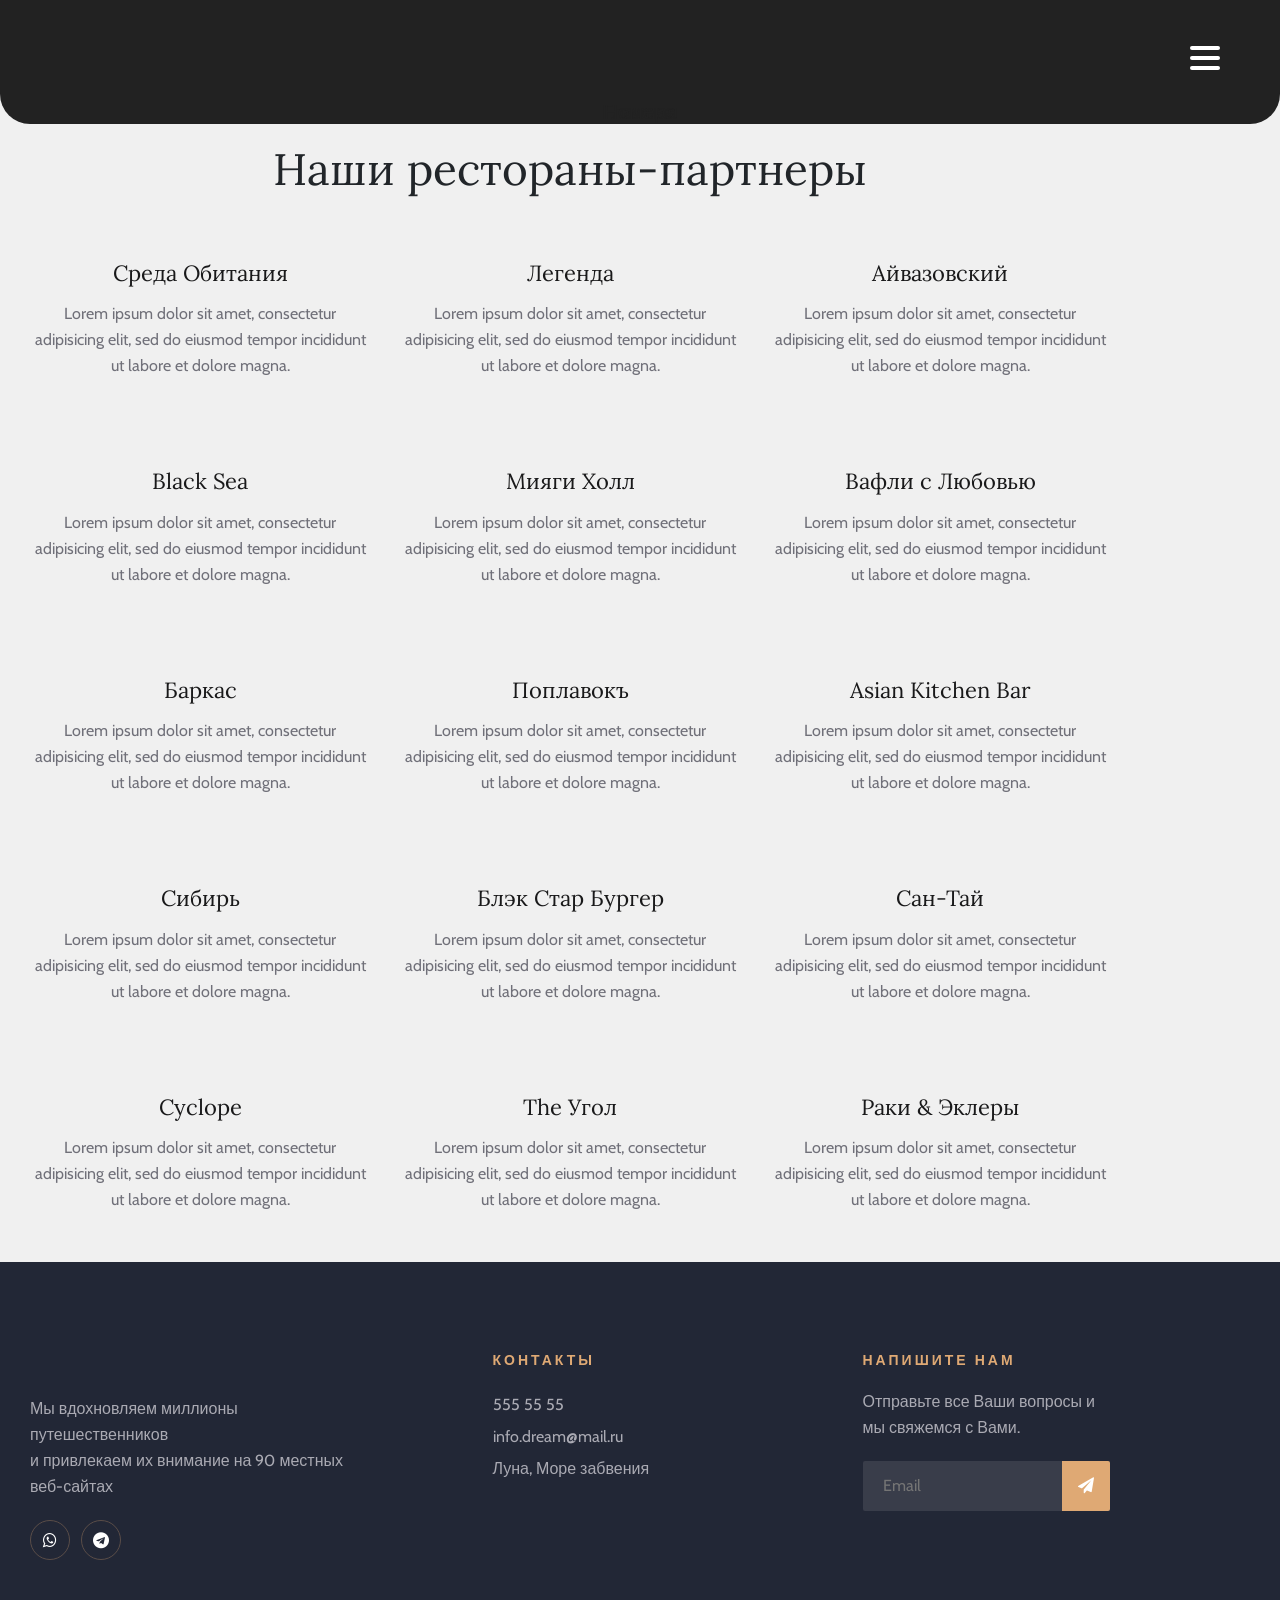
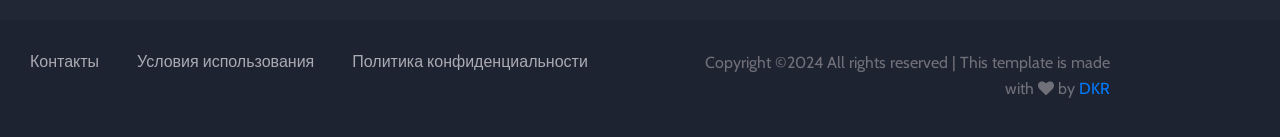
==== restaurants.html @ 43c2ede9 "add main html" ====
<!DOCTYPE html>
<html ru>
    <head>
        <meta charset="UTF-8">
        <meta name="description" content="Мечта">
        <meta name="viewport" content="width=device-width, initial-scale=1.0">
        <title>Рестораны-партнеры</title>

        <!-- Google Font -->
        <link href="https://fonts.googleapis.com/css?family=Lora:400,700&display=swap" rel="stylesheet">
        <link href="https://fonts.googleapis.com/css?family=Cabin:400,500,600,700&display=swap" rel="stylesheet">

        <!-- Css Styles -->
        <link rel="stylesheet" href="css/bootstrap.min.css" type="text/css">
        <link rel="stylesheet" href="css/font-awesome.min.css" type="text/css">
        <link rel="stylesheet" href="css/elegant-icons.css" type="text/css">
        <link rel="stylesheet" href="css/flaticon.css" type="text/css">
        <link rel="stylesheet" href="css/owl.carousel.min.css" type="text/css">
        <link rel="stylesheet" href="css/nice-select.css" type="text/css">
        <link rel="stylesheet" href="css/jquery-ui.min.css" type="text/css">
        <link rel="stylesheet" href="css/magnific-popup.css" type="text/css">
        <link rel="stylesheet" href="css/slicknav.min.css" type="text/css">
        <link rel="stylesheet" href="css/style.css" type="text/css">
    </head>
    <body>
        <script>
            function smoothScroll(event, targetId) {
                event.preventDefault(); // Отменяем стандартное поведение ссылки
                const targetElement = document.getElementById(targetId); // Находим целевой элемент
                targetElement.scrollIntoView({
                    behavior: 'smooth' // Устанавливаем плавный переход
                });
            }
        </script>
        <header class="header-section" id="home1">
            <section class="top-nav">

                <div class="logo-top">
                     <a href="#home1" onclick="smoothScroll(event, 'home1')">
                        <img src="./img/logo1.png" alt="">
                     </a>
                </div>

                <input id="menu-toggle" type="checkbox" />
                <label class='menu-button-container' for="menu-toggle">
                <div class='menu-button'></div>
                </label>
                 <ul class="menu_top">
                    <li><a href="./home.html">Главная</a></li>
                    <li><a href="./rooms/rooms.html">Номера</a></li>
                 </ul>

            </section>
            <div class="menu-item" id="home">
                <div class="containero">
                    <div class="row">

                        <div class="logo1">
                            <div class="logo">
                                <a href="#home" onclick="smoothScroll(event, 'home')">
                                    <img src="./img/logo1.png" alt="">
                                </a>
                            </div>
                        </div>
                        <div class="menus">
                            <div class="nav-menu">
                                <nav class="mainmenu">

                                    <ul>
                                        <li class="ost"><a href="./rooms/rooms.html">Номера</a>
                                            <ul class="dropdown">
                                                <li><a href="./rooms/standart.html">Стандарт</a></li>
                                                <li><a href="./rooms/deluxe.html">Делюкс</a></li>
                                                <li><a href="./rooms/family.html">Семейный</a></li>
                                                <li><a href="./rooms/premium.html">Премиум</a></li>
                                            </ul>
                                        </li>
                                        <li class="contact" style="padding-left: 55px;"><a href="./home.html">Главная</a></li>
                                    </ul>
                                </nav>
                            </div>
                        </div>
                    </div>
                </div>
            </div>
        </header>
        <section>
            <div class="container" style="padding-top: 50px;">
                <div class="row">
                    <div class="col-lg-12">
                        <div class="section-title">
                            <h2>Наши рестораны-партнеры</h2>
                        </div>
                    </div>
                </div>
                <div class="row">
                    <div class="col-lg-4 col-sm-6">
                        <div class="service1-item">
                            <i></i>
                            <h4>Среда Обитания</h4>
                            <p>Lorem ipsum dolor sit amet, consectetur adipisicing elit, sed do eiusmod tempor incididunt ut
                                labore et dolore magna.</p>
                            <img src=".\img\restaurants\1.jpg" alt="">
                        </div>
                    </div>
                    <div class="col-lg-4 col-sm-6 url">
                        <div class="service1-item">
                            <i></i>
                            <h4>Легенда</h4>
                            <p>Lorem ipsum dolor sit amet, consectetur adipisicing elit, sed do eiusmod tempor incididunt ut
                                labore et dolore magna.</p>
                            <img src=".\img\restaurants\2.jpg" alt="">
                        </div>
                    </div>
                    <div class="col-lg-4 col-sm-6">
                        <div class="service1-item">
                            <i></i>
                            <h4>Айвазовский</h4>
                            <p>Lorem ipsum dolor sit amet, consectetur adipisicing elit, sed do eiusmod tempor incididunt ut
                                labore et dolore magna.</p>
                            <img src=".\img\restaurants\3.jpg" alt="">
                        </div>
                    </div>
                    <div class="col-lg-4 col-sm-6">
                        <div class="service1-item">
                            <i></i>
                            <h4>Black Sea</h4>
                            <p>Lorem ipsum dolor sit amet, consectetur adipisicing elit, sed do eiusmod tempor incididunt ut
                                labore et dolore magna.</p>
                            <img src=".\img\restaurants\4.jpg" alt="">
                        </div>
                    </div>
                    <div class="col-lg-4 col-sm-6">
                        <div class="service1-item">
                            <i></i>
                            <h4>Мияги Холл</h4>
                            <p>Lorem ipsum dolor sit amet, consectetur adipisicing elit, sed do eiusmod tempor incididunt ut
                                labore et dolore magna.</p>
                            <img src=".\img\restaurants\5.jpg" alt="">
                        </div>
                    </div>
                    <div class="col-lg-4 col-sm-6">
                        <div class="service1-item">
                            <i></i>
                            <h4>Вафли с Любовью</h4>
                            <p>Lorem ipsum dolor sit amet, consectetur adipisicing elit, sed do eiusmod tempor incididunt ut
                                labore et dolore magna.</p>
                            <img src=".\img\restaurants\6.jpg" alt="">
                        </div>
                    </div>
                    <div class="col-lg-4 col-sm-6">
                        <div class="service1-item">
                            <i></i>
                            <h4>Баркас</h4>
                            <p>Lorem ipsum dolor sit amet, consectetur adipisicing elit, sed do eiusmod tempor incididunt ut
                                labore et dolore magna.</p>
                            <img src=".\img\restaurants\7.jpg" alt="">
                        </div>
                    </div>
                    <div class="col-lg-4 col-sm-6">
                        <div class="service1-item">
                            <i></i>
                            <h4>Поплавокъ</h4>
                            <p>Lorem ipsum dolor sit amet, consectetur adipisicing elit, sed do eiusmod tempor incididunt ut
                                labore et dolore magna.</p>
                            <img src=".\img\restaurants\8.jpg" alt="">
                        </div>
                    </div>
                    <div class="col-lg-4 col-sm-6">
                        <div class="service1-item">
                            <i></i>
                            <h4>Asian Kitchen Bar</h4>
                            <p>Lorem ipsum dolor sit amet, consectetur adipisicing elit, sed do eiusmod tempor incididunt ut
                                labore et dolore magna.</p>
                            <img src=".\img\restaurants\9.jpg" alt="">
                        </div>
                    </div>
                    <div class="col-lg-4 col-sm-6">
                        <div class="service1-item">
                            <i></i>
                            <h4>Сибирь</h4>
                            <p>Lorem ipsum dolor sit amet, consectetur adipisicing elit, sed do eiusmod tempor incididunt ut
                                labore et dolore magna.</p>
                            <img src=".\img\restaurants\10.jpg" alt="">
                        </div>
                    </div>
                    <div class="col-lg-4 col-sm-6">
                        <div class="service1-item">
                            <i></i>
                            <h4>Блэк Стар Бургер</h4>
                            <p>Lorem ipsum dolor sit amet, consectetur adipisicing elit, sed do eiusmod tempor incididunt ut
                                labore et dolore magna.</p>
                            <img src=".\img\restaurants\11.jpg" alt="">
                        </div>
                    </div>
                    <div class="col-lg-4 col-sm-6">
                        <div class="service1-item">
                            <i></i>
                            <h4>Сан-Тай</h4>
                            <p>Lorem ipsum dolor sit amet, consectetur adipisicing elit, sed do eiusmod tempor incididunt ut
                                labore et dolore magna.</p>
                            <img src=".\img\restaurants\12.jpg" alt="">
                        </div>
                    </div>
                    <div class="col-lg-4 col-sm-6">
                        <div class="service1-item">
                            <i></i>
                            <h4>Cyclope</h4>
                            <p>Lorem ipsum dolor sit amet, consectetur adipisicing elit, sed do eiusmod tempor incididunt ut
                                labore et dolore magna.</p>
                            <img src=".\img\restaurants\13.jpg" alt="">
                        </div>
                    </div>
                    <div class="col-lg-4 col-sm-6">
                        <div class="service1-item">
                            <i></i>
                            <h4>The Угол</h4>
                            <p>Lorem ipsum dolor sit amet, consectetur adipisicing elit, sed do eiusmod tempor incididunt ut
                                labore et dolore magna.</p>
                            <img src=".\img\restaurants\14.jpg" alt="">
                        </div>
                    </div>
                    <div class="col-lg-4 col-sm-6">
                        <div class="service1-item">
                            <i></i>
                            <h4>Раки & Эклеры</h4>
                            <p>Lorem ipsum dolor sit amet, consectetur adipisicing elit, sed do eiusmod tempor incididunt ut
                                labore et dolore magna.</p>
                            <img src=".\img\restaurants\15.jpg" alt="">
                        </div>
                    </div>
                </div>
            </div>
        </section>
        <footer class="footer-section" id="contact1">
            <div class="container">
                <div class="footer-text">
                    <div class="row">
                        <div class="col-lg-4">
                            <div class="ft-about">
                                <div class="logo">
                                    <a href="#">
                                        <img src="img/footer-logo.svg" alt="">
                                    </a>
                                </div>
                                <p>Мы вдохновляем миллионы путешественников <br /> и привлекаем их внимание на 90 местных веб-сайтах</p>
                                <div class="fa-social">
                                    <a href="#"><i class="fa fa-whatsapp"></i></a>
                                    <a href="#"><i class="fa fa-telegram"></i></a>
                                </div>
                            </div>
                        </div>
                        <div class="col-lg-3 offset-lg-1">
                            <div class="ft-contact">
                                <h6>Контакты</h6>
                                <ul>
                                    <li>555 55 55</li>
                                    <li>info.dream@mail.ru</li>
                                    <li>Луна, Море забвения</li>
                                </ul>
                            </div>
                        </div>
                        <div class="col-lg-3 offset-lg-1">
                            <div class="ft-newslatter">
                                <h6> Напишите нам</h6>
                                <p>Отправьте все Ваши вопросы и мы свяжемся с Вами.</p>
                                <form action="#" class="fn-form">
                                    <input type="text" placeholder="Email">
                                    <button type="submit"><i class="fa fa-send"></i></button>
                                </form>
                            </div>
                        </div>
                    </div>
                </div>
            </div>
            <div class="copyright-option">
                <div class="container">
                    <div class="row">
                        <div class="col-lg-7">
                            <ul>
                                <li><a href="#">Контакты</a></li>
                                <li><a href="#">Условия использования</a></li>
                                <li><a href="#">Политика конфиденциальности</a></li>
                            </ul>
                        </div>
                        <div class="col-lg-5">
                            <div class="co-text"><p><!-- Link back to Colorlib can't be removed. Template is licensed under CC BY 3.0. -->
      Copyright &copy;2024 All rights reserved | This template is made with <i class="fa fa-heart" aria-hidden="true"></i> by <a href="https://dkr.ru" target="_blank">DKR</a>
      <!-- Link back to Colorlib can't be removed. Template is licensed under CC BY 3.0. --></p></div>
                        </div>
                    </div>
                </div>
            </div>
        </footer>
    </body>
---- css/elegant-icons.css ----
@font-face {
	font-family: 'ElegantIcons';
	src:url('../fonts/ElegantIcons.eot');
	src:url('../fonts/ElegantIcons.eot?#iefix') format('embedded-opentype'),
		url('../fonts/ElegantIcons.woff') format('woff'),
		url('../fonts/ElegantIcons.ttf') format('truetype'),
		url('../fonts/ElegantIcons.svg#ElegantIcons') format('svg');
	font-weight: normal;
	font-style: normal;
}

/* Use the following CSS code if you want to use data attributes for inserting your icons */
[data-icon]:before {
	font-family: 'ElegantIcons';
	content: attr(data-icon);
	speak: none;
	font-weight: normal;
	font-variant: normal;
	text-transform: none;
	line-height: 1;
	-webkit-font-smoothing: antialiased;
	-moz-osx-font-smoothing: grayscale;
}

/* Use the following CSS code if you want to have a class per icon */
/*
Instead of a list of all class selectors,
you can use the generic selector below, but it's slower:
[class*="your-class-prefix"] {
*/
.arrow_up, .arrow_down, .arrow_left, .arrow_right, .arrow_left-up, .arrow_right-up, .arrow_right-down, .arrow_left-down, .arrow-up-down, .arrow_up-down_alt, .arrow_left-right_alt, .arrow_left-right, .arrow_expand_alt2, .arrow_expand_alt, .arrow_condense, .arrow_expand, .arrow_move, .arrow_carrot-up, .arrow_carrot-down, .arrow_carrot-left, .arrow_carrot-right, .arrow_carrot-2up, .arrow_carrot-2down, .arrow_carrot-2left, .arrow_carrot-2right, .arrow_carrot-up_alt2, .arrow_carrot-down_alt2, .arrow_carrot-left_alt2, .arrow_carrot-right_alt2, .arrow_carrot-2up_alt2, .arrow_carrot-2down_alt2, .arrow_carrot-2left_alt2, .arrow_carrot-2right_alt2, .arrow_triangle-up, .arrow_triangle-down, .arrow_triangle-left, .arrow_triangle-right, .arrow_triangle-up_alt2, .arrow_triangle-down_alt2, .arrow_triangle-left_alt2, .arrow_triangle-right_alt2, .arrow_back, .icon_minus-06, .icon_plus, .icon_close, .icon_check, .icon_minus_alt2, .icon_plus_alt2, .icon_close_alt2, .icon_check_alt2, .icon_zoom-out_alt, .icon_zoom-in_alt, .icon_search, .icon_box-empty, .icon_box-selected, .icon_minus-box, .icon_plus-box, .icon_box-checked, .icon_circle-empty, .icon_circle-slelected, .icon_stop_alt2, .icon_stop, .icon_pause_alt2, .icon_pause, .icon_menu, .icon_menu-square_alt2, .icon_menu-circle_alt2, .icon_ul, .icon_ol, .icon_adjust-horiz, .icon_adjust-vert, .icon_document_alt, .icon_documents_alt, .icon_pencil, .icon_pencil-edit_alt, .icon_pencil-edit, .icon_folder-alt, .icon_folder-open_alt, .icon_folder-add_alt, .icon_info_alt, .icon_error-oct_alt, .icon_error-circle_alt, .icon_error-triangle_alt, .icon_question_alt2, .icon_question, .icon_comment_alt, .icon_chat_alt, .icon_vol-mute_alt, .icon_volume-low_alt, .icon_volume-high_alt, .icon_quotations, .icon_quotations_alt2, .icon_clock_alt, .icon_lock_alt, .icon_lock-open_alt, .icon_key_alt, .icon_cloud_alt, .icon_cloud-upload_alt, .icon_cloud-download_alt, .icon_image, .icon_images, .icon_lightbulb_alt, .icon_gift_alt, .icon_house_alt, .icon_genius, .icon_mobile, .icon_tablet, .icon_laptop, .icon_desktop, .icon_camera_alt, .icon_mail_alt, .icon_cone_alt, .icon_ribbon_alt, .icon_bag_alt, .icon_creditcard, .icon_cart_alt, .icon_paperclip, .icon_tag_alt, .icon_tags_alt, .icon_trash_alt, .icon_cursor_alt, .icon_mic_alt, .icon_compass_alt, .icon_pin_alt, .icon_pushpin_alt, .icon_map_alt, .icon_drawer_alt, .icon_toolbox_alt, .icon_book_alt, .icon_calendar, .icon_film, .icon_table, .icon_contacts_alt, .icon_headphones, .icon_lifesaver, .icon_piechart, .icon_refresh, .icon_link_alt, .icon_link, .icon_loading, .icon_blocked, .icon_archive_alt, .icon_heart_alt, .icon_star_alt, .icon_star-half_alt, .icon_star, .icon_star-half, .icon_tools, .icon_tool, .icon_cog, .icon_cogs, .arrow_up_alt, .arrow_down_alt, .arrow_left_alt, .arrow_right_alt, .arrow_left-up_alt, .arrow_right-up_alt, .arrow_right-down_alt, .arrow_left-down_alt, .arrow_condense_alt, .arrow_expand_alt3, .arrow_carrot_up_alt, .arrow_carrot-down_alt, .arrow_carrot-left_alt, .arrow_carrot-right_alt, .arrow_carrot-2up_alt, .arrow_carrot-2dwnn_alt, .arrow_carrot-2left_alt, .arrow_carrot-2right_alt, .arrow_triangle-up_alt, .arrow_triangle-down_alt, .arrow_triangle-left_alt, .arrow_triangle-right_alt, .icon_minus_alt, .icon_plus_alt, .icon_close_alt, .icon_check_alt, .icon_zoom-out, .icon_zoom-in, .icon_stop_alt, .icon_menu-square_alt, .icon_menu-circle_alt, .icon_document, .icon_documents, .icon_pencil_alt, .icon_folder, .icon_folder-open, .icon_folder-add, .icon_folder_upload, .icon_folder_download, .icon_info, .icon_error-circle, .icon_error-oct, .icon_error-triangle, .icon_question_alt, .icon_comment, .icon_chat, .icon_vol-mute, .icon_volume-low, .icon_volume-high, .icon_quotations_alt, .icon_clock, .icon_lock, .icon_lock-open, .icon_key, .icon_cloud, .icon_cloud-upload, .icon_cloud-download, .icon_lightbulb, .icon_gift, .icon_house, .icon_camera, .icon_mail, .icon_cone, .icon_ribbon, .icon_bag, .icon_cart, .icon_tag, .icon_tags, .icon_trash, .icon_cursor, .icon_mic, .icon_compass, .icon_pin, .icon_pushpin, .icon_map, .icon_drawer, .icon_toolbox, .icon_book, .icon_contacts, .icon_archive, .icon_heart, .icon_profile, .icon_group, .icon_grid-2x2, .icon_grid-3x3, .icon_music, .icon_pause_alt, .icon_phone, .icon_upload, .icon_download, .social_facebook, .social_twitter, .social_pinterest, .social_googleplus, .social_tumblr, .social_tumbleupon, .social_wordpress, .social_instagram, .social_dribbble, .social_vimeo, .social_linkedin, .social_rss, .social_deviantart, .social_share, .social_myspace, .social_skype, .social_youtube, .social_picassa, .social_googledrive, .social_flickr, .social_blogger, .social_spotify, .social_delicious, .social_facebook_circle, .social_twitter_circle, .social_pinterest_circle, .social_googleplus_circle, .social_tumblr_circle, .social_stumbleupon_circle, .social_wordpress_circle, .social_instagram_circle, .social_dribbble_circle, .social_vimeo_circle, .social_linkedin_circle, .social_rss_circle, .social_deviantart_circle, .social_share_circle, .social_myspace_circle, .social_skype_circle, .social_youtube_circle, .social_picassa_circle, .social_googledrive_alt2, .social_flickr_circle, .social_blogger_circle, .social_spotify_circle, .social_delicious_circle, .social_facebook_square, .social_twitter_square, .social_pinterest_square, .social_googleplus_square, .social_tumblr_square, .social_stumbleupon_square, .social_wordpress_square, .social_instagram_square, .social_dribbble_square, .social_vimeo_square, .social_linkedin_square, .social_rss_square, .social_deviantart_square, .social_share_square, .social_myspace_square, .social_skype_square, .social_youtube_square, .social_picassa_square, .social_googledrive_square, .social_flickr_square, .social_blogger_square, .social_spotify_square, .social_delicious_square, .icon_printer, .icon_calulator, .icon_building, .icon_floppy, .icon_drive, .icon_search-2, .icon_id, .icon_id-2, .icon_puzzle, .icon_like, .icon_dislike, .icon_mug, .icon_currency, .icon_wallet, .icon_pens, .icon_easel, .icon_flowchart, .icon_datareport, .icon_briefcase, .icon_shield, .icon_percent, .icon_globe, .icon_globe-2, .icon_target, .icon_hourglass, .icon_balance, .icon_rook, .icon_printer-alt, .icon_calculator_alt, .icon_building_alt, .icon_floppy_alt, .icon_drive_alt, .icon_search_alt, .icon_id_alt, .icon_id-2_alt, .icon_puzzle_alt, .icon_like_alt, .icon_dislike_alt, .icon_mug_alt, .icon_currency_alt, .icon_wallet_alt, .icon_pens_alt, .icon_easel_alt, .icon_flowchart_alt, .icon_datareport_alt, .icon_briefcase_alt, .icon_shield_alt, .icon_percent_alt, .icon_globe_alt, .icon_clipboard {
	font-family: 'ElegantIcons';
	speak: none;
	font-style: normal;
	font-weight: normal;
	font-variant: normal;
	text-transform: none;
	line-height: 1;
	-webkit-font-smoothing: antialiased;
}
.arrow_up:before {
	content: "\21";
}
.arrow_down:before {
	content: "\22";
}
.arrow_left:before {
	content: "\23";
}
.arrow_right:before {
	content: "\24";
}
.arrow_left-up:before {
	content: "\25";
}
.arrow_right-up:before {
	content: "\26";
}
.arrow_right-down:before {
	content: "\27";
}
.arrow_left-down:before {
	content: "\28";
}
.arrow-up-down:before {
	content: "\29";
}
.arrow_up-down_alt:before {
	content: "\2a";
}
.arrow_left-right_alt:before {
	content: "\2b";
}
.arrow_left-right:before {
	content: "\2c";
}
.arrow_expand_alt2:before {
	content: "\2d";
}
.arrow_expand_alt:before {
	content: "\2e";
}
.arrow_condense:before {
	content: "\2f";
}
.arrow_expand:before {
	content: "\30";
}
.arrow_move:before {
	content: "\31";
}
.arrow_carrot-up:before {
	content: "\32";
}
.arrow_carrot-down:before {
	content: "\33";
}
.arrow_carrot-left:before {
	content: "\34";
}
.arrow_carrot-right:before {
	content: "\35";
}
.arrow_carrot-2up:before {
	content: "\36";
}
.arrow_carrot-2down:before {
	content: "\37";
}
.arrow_carrot-2left:before {
	content: "\38";
}
.arrow_carrot-2right:before {
	content: "\39";
}
.arrow_carrot-up_alt2:before {
	content: "\3a";
}
.arrow_carrot-down_alt2:before {
	content: "\3b";
}
.arrow_carrot-left_alt2:before {
	content: "\3c";
}
.arrow_carrot-right_alt2:before {
	content: "\3d";
}
.arrow_carrot-2up_alt2:before {
	content: "\3e";
}
.arrow_carrot-2down_alt2:before {
	content: "\3f";
}
.arrow_carrot-2left_alt2:before {
	content: "\40";
}
.arrow_carrot-2right_alt2:before {
	content: "\41";
}
.arrow_triangle-up:before {
	content: "\42";
}
.arrow_triangle-down:before {
	content: "\43";
}
.arrow_triangle-left:before {
	content: "\44";
}
.arrow_triangle-right:before {
	content: "\45";
}
.arrow_triangle-up_alt2:before {
	content: "\46";
}
.arrow_triangle-down_alt2:before {
	content: "\47";
}
.arrow_triangle-left_alt2:before {
	content: "\48";
}
.arrow_triangle-right_alt2:before {
	content: "\49";
}
.arrow_back:before {
	content: "\4a";
}
.icon_minus-06:before {
	content: "\4b";
}
.icon_plus:before {
	content: "\4c";
}
.icon_close:before {
	content: "\4d";
}
.icon_check:before {
	content: "\4e";
}
.icon_minus_alt2:before {
	content: "\4f";
}
.icon_plus_alt2:before {
	content: "\50";
}
.icon_close_alt2:before {
	content: "\51";
}
.icon_check_alt2:before {
	content: "\52";
}
.icon_zoom-out_alt:before {
	content: "\53";
}
.icon_zoom-in_alt:before {
	content: "\54";
}
.icon_search:before {
	content: "\55";
}
.icon_box-empty:before {
	content: "\56";
}
.icon_box-selected:before {
	content: "\57";
}
.icon_minus-box:before {
	content: "\58";
}
.icon_plus-box:before {
	content: "\59";
}
.icon_box-checked:before {
	content: "\5a";
}
.icon_circle-empty:before {
	content: "\5b";
}
.icon_circle-slelected:before {
	content: "\5c";
}
.icon_stop_alt2:before {
	content: "\5d";
}
.icon_stop:before {
	content: "\5e";
}
.icon_pause_alt2:before {
	content: "\5f";
}
.icon_pause:before {
	content: "\60";
}
.icon_menu:before {
	content: "\61";
}
.icon_menu-square_alt2:before {
	content: "\62";
}
.icon_menu-circle_alt2:before {
	content: "\63";
}
.icon_ul:before {
	content: "\64";
}
.icon_ol:before {
	content: "\65";
}
.icon_adjust-horiz:before {
	content: "\66";
}
.icon_adjust-vert:before {
	content: "\67";
}
.icon_document_alt:before {
	content: "\68";
}
.icon_documents_alt:before {
	content: "\69";
}
.icon_pencil:before {
	content: "\6a";
}
.icon_pencil-edit_alt:before {
	content: "\6b";
}
.icon_pencil-edit:before {
	content: "\6c";
}
.icon_folder-alt:before {
	content: "\6d";
}
.icon_folder-open_alt:before {
	content: "\6e";
}
.icon_folder-add_alt:before {
	content: "\6f";
}
.icon_info_alt:before {
	content: "\70";
}
.icon_error-oct_alt:before {
	content: "\71";
}
.icon_error-circle_alt:before {
	content: "\72";
}
.icon_error-triangle_alt:before {
	content: "\73";
}
.icon_question_alt2:before {
	content: "\74";
}
.icon_question:before {
	content: "\75";
}
.icon_comment_alt:before {
	content: "\76";
}
.icon_chat_alt:before {
	content: "\77";
}
.icon_vol-mute_alt:before {
	content: "\78";
}
.icon_volume-low_alt:before {
	content: "\79";
}
.icon_volume-high_alt:before {
	content: "\7a";
}
.icon_quotations:before {
	content: "\7b";
}
.icon_quotations_alt2:before {
	content: "\7c";
}
.icon_clock_alt:before {
	content: "\7d";
}
.icon_lock_alt:before {
	content: "\7e";
}
.icon_lock-open_alt:before {
	content: "\e000";
}
.icon_key_alt:before {
	content: "\e001";
}
.icon_cloud_alt:before {
	content: "\e002";
}
.icon_cloud-upload_alt:before {
	content: "\e003";
}
.icon_cloud-download_alt:before {
	content: "\e004";
}
.icon_image:before {
	content: "\e005";
}
.icon_images:before {
	content: "\e006";
}
.icon_lightbulb_alt:before {
	content: "\e007";
}
.icon_gift_alt:before {
	content: "\e008";
}
.icon_house_alt:before {
	content: "\e009";
}
.icon_genius:before {
	content: "\e00a";
}
.icon_mobile:before {
	content: "\e00b";
}
.icon_tablet:before {
	content: "\e00c";
}
.icon_laptop:before {
	content: "\e00d";
}
.icon_desktop:before {
	content: "\e00e";
}
.icon_camera_alt:before {
	content: "\e00f";
}
.icon_mail_alt:before {
	content: "\e010";
}
.icon_cone_alt:before {
	content: "\e011";
}
.icon_ribbon_alt:before {
	content: "\e012";
}
.icon_bag_alt:before {
	content: "\e013";
}
.icon_creditcard:before {
	content: "\e014";
}
.icon_cart_alt:before {
	content: "\e015";
}
.icon_paperclip:before {
	content: "\e016";
}
.icon_tag_alt:before {
	content: "\e017";
}
.icon_tags_alt:before {
	content: "\e018";
}
.icon_trash_alt:before {
	content: "\e019";
}
.icon_cursor_alt:before {
	content: "\e01a";
}
.icon_mic_alt:before {
	content: "\e01b";
}
.icon_compass_alt:before {
	content: "\e01c";
}
.icon_pin_alt:before {
	content: "\e01d";
}
.icon_pushpin_alt:before {
	content: "\e01e";
}
.icon_map_alt:before {
	content: "\e01f";
}
.icon_drawer_alt:before {
	content: "\e020";
}
.icon_toolbox_alt:before {
	content: "\e021";
}
.icon_book_alt:before {
	content: "\e022";
}
.icon_calendar:before {
	content: "\e023";
}
.icon_film:before {
	content: "\e024";
}
.icon_table:before {
	content: "\e025";
}
.icon_contacts_alt:before {
	content: "\e026";
}
.icon_headphones:before {
	content: "\e027";
}
.icon_lifesaver:before {
	content: "\e028";
}
.icon_piechart:before {
	content: "\e029";
}
.icon_refresh:before {
	content: "\e02a";
}
.icon_link_alt:before {
	content: "\e02b";
}
.icon_link:before {
	content: "\e02c";
}
.icon_loading:before {
	content: "\e02d";
}
.icon_blocked:before {
	content: "\e02e";
}
.icon_archive_alt:before {
	content: "\e02f";
}
.icon_heart_alt:before {
	content: "\e030";
}
.icon_star_alt:before {
	content: "\e031";
}
.icon_star-half_alt:before {
	content: "\e032";
}
.icon_star:before {
	content: "\e033";
}
.icon_star-half:before {
	content: "\e034";
}
.icon_tools:before {
	content: "\e035";
}
.icon_tool:before {
	content: "\e036";
}
.icon_cog:before {
	content: "\e037";
}
.icon_cogs:before {
	content: "\e038";
}
.arrow_up_alt:before {
	content: "\e039";
}
.arrow_down_alt:before {
	content: "\e03a";
}
.arrow_left_alt:before {
	content: "\e03b";
}
.arrow_right_alt:before {
	content: "\e03c";
}
.arrow_left-up_alt:before {
	content: "\e03d";
}
.arrow_right-up_alt:before {
	content: "\e03e";
}
.arrow_right-down_alt:before {
	content: "\e03f";
}
.arrow_left-down_alt:before {
	content: "\e040";
}
.arrow_condense_alt:before {
	content: "\e041";
}
.arrow_expand_alt3:before {
	content: "\e042";
}
.arrow_carrot_up_alt:before {
	content: "\e043";
}
.arrow_carrot-down_alt:before {
	content: "\e044";
}
.arrow_carrot-left_alt:before {
	content: "\e045";
}
.arrow_carrot-right_alt:before {
	content: "\e046";
}
.arrow_carrot-2up_alt:before {
	content: "\e047";
}
.arrow_carrot-2dwnn_alt:before {
	content: "\e048";
}
.arrow_carrot-2left_alt:before {
	content: "\e049";
}
.arrow_carrot-2right_alt:before {
	content: "\e04a";
}
.arrow_triangle-up_alt:before {
	content: "\e04b";
}
.arrow_triangle-down_alt:before {
	content: "\e04c";
}
.arrow_triangle-left_alt:before {
	content: "\e04d";
}
.arrow_triangle-right_alt:before {
	content: "\e04e";
}
.icon_minus_alt:before {
	content: "\e04f";
}
.icon_plus_alt:before {
	content: "\e050";
}
.icon_close_alt:before {
	content: "\e051";
}
.icon_check_alt:before {
	content: "\e052";
}
.icon_zoom-out:before {
	content: "\e053";
}
.icon_zoom-in:before {
	content: "\e054";
}
.icon_stop_alt:before {
	content: "\e055";
}
.icon_menu-square_alt:before {
	content: "\e056";
}
.icon_menu-circle_alt:before {
	content: "\e057";
}
.icon_document:before {
	content: "\e058";
}
.icon_documents:before {
	content: "\e059";
}
.icon_pencil_alt:before {
	content: "\e05a";
}
.icon_folder:before {
	content: "\e05b";
}
.icon_folder-open:before {
	content: "\e05c";
}
.icon_folder-add:before {
	content: "\e05d";
}
.icon_folder_upload:before {
	content: "\e05e";
}
.icon_folder_download:before {
	content: "\e05f";
}
.icon_info:before {
	content: "\e060";
}
.icon_error-circle:before {
	content: "\e061";
}
.icon_error-oct:before {
	content: "\e062";
}
.icon_error-triangle:before {
	content: "\e063";
}
.icon_question_alt:before {
	content: "\e064";
}
.icon_comment:before {
	content: "\e065";
}
.icon_chat:before {
	content: "\e066";
}
.icon_vol-mute:before {
	content: "\e067";
}
.icon_volume-low:before {
	content: "\e068";
}
.icon_volume-high:before {
	content: "\e069";
}
.icon_quotations_alt:before {
	content: "\e06a";
}
.icon_clock:before {
	content: "\e06b";
}
.icon_lock:before {
	content: "\e06c";
}
.icon_lock-open:before {
	content: "\e06d";
}
.icon_key:before {
	content: "\e06e";
}
.icon_cloud:before {
	content: "\e06f";
}
.icon_cloud-upload:before {
	content: "\e070";
}
.icon_cloud-download:before {
	content: "\e071";
}
.icon_lightbulb:before {
	content: "\e072";
}
.icon_gift:before {
	content: "\e073";
}
.icon_house:before {
	content: "\e074";
}
.icon_camera:before {
	content: "\e075";
}
.icon_mail:before {
	content: "\e076";
}
.icon_cone:before {
	content: "\e077";
}
.icon_ribbon:before {
	content: "\e078";
}
.icon_bag:before {
	content: "\e079";
}
.icon_cart:before {
	content: "\e07a";
}
.icon_tag:before {
	content: "\e07b";
}
.icon_tags:before {
	content: "\e07c";
}
.icon_trash:before {
	content: "\e07d";
}
.icon_cursor:before {
	content: "\e07e";
}
.icon_mic:before {
	content: "\e07f";
}
.icon_compass:before {
	content: "\e080";
}
.icon_pin:before {
	content: "\e081";
}
.icon_pushpin:before {
	content: "\e082";
}
.icon_map:before {
	content: "\e083";
}
.icon_drawer:before {
	content: "\e084";
}
.icon_toolbox:before {
	content: "\e085";
}
.icon_book:before {
	content: "\e086";
}
.icon_contacts:before {
	content: "\e087";
}
.icon_archive:before {
	content: "\e088";
}
.icon_heart:before {
	content: "\e089";
}
.icon_profile:before {
	content: "\e08a";
}
.icon_group:before {
	content: "\e08b";
}
.icon_grid-2x2:before {
	content: "\e08c";
}
.icon_grid-3x3:before {
	content: "\e08d";
}
.icon_music:before {
	content: "\e08e";
}
.icon_pause_alt:before {
	content: "\e08f";
}
.icon_phone:before {
	content: "\e090";
}
.icon_upload:before {
	content: "\e091";
}
.icon_download:before {
	content: "\e092";
}
.social_facebook:before {
	content: "\e093";
}
.social_twitter:before {
	content: "\e094";
}
.social_pinterest:before {
	content: "\e095";
}
.social_googleplus:before {
	content: "\e096";
}
.social_tumblr:before {
	content: "\e097";
}
.social_tumbleupon:before {
	content: "\e098";
}
.social_wordpress:before {
	content: "\e099";
}
.social_instagram:before {
	content: "\e09a";
}
.social_dribbble:before {
	content: "\e09b";
}
.social_vimeo:before {
	content: "\e09c";
}
.social_linkedin:before {
	content: "\e09d";
}
.social_rss:before {
	content: "\e09e";
}
.social_deviantart:before {
	content: "\e09f";
}
.social_share:before {
	content: "\e0a0";
}
.social_myspace:before {
	content: "\e0a1";
}
.social_skype:before {
	content: "\e0a2";
}
.social_youtube:before {
	content: "\e0a3";
}
.social_picassa:before {
	content: "\e0a4";
}
.social_googledrive:before {
	content: "\e0a5";
}
.social_flickr:before {
	content: "\e0a6";
}
.social_blogger:before {
	content: "\e0a7";
}
.social_spotify:before {
	content: "\e0a8";
}
.social_delicious:before {
	content: "\e0a9";
}
.social_facebook_circle:before {
	content: "\e0aa";
}
.social_twitter_circle:before {
	content: "\e0ab";
}
.social_pinterest_circle:before {
	content: "\e0ac";
}
.social_googleplus_circle:before {
	content: "\e0ad";
}
.social_tumblr_circle:before {
	content: "\e0ae";
}
.social_stumbleupon_circle:before {
	content: "\e0af";
}
.social_wordpress_circle:before {
	content: "\e0b0";
}
.social_instagram_circle:before {
	content: "\e0b1";
}
.social_dribbble_circle:before {
	content: "\e0b2";
}
.social_vimeo_circle:before {
	content: "\e0b3";
}
.social_linkedin_circle:before {
	content: "\e0b4";
}
.social_rss_circle:before {
	content: "\e0b5";
}
.social_deviantart_circle:before {
	content: "\e0b6";
}
.social_share_circle:before {
	content: "\e0b7";
}
.social_myspace_circle:before {
	content: "\e0b8";
}
.social_skype_circle:before {
	content: "\e0b9";
}
.social_youtube_circle:before {
	content: "\e0ba";
}
.social_picassa_circle:before {
	content: "\e0bb";
}
.social_googledrive_alt2:before {
	content: "\e0bc";
}
.social_flickr_circle:before {
	content: "\e0bd";
}
.social_blogger_circle:before {
	content: "\e0be";
}
.social_spotify_circle:before {
	content: "\e0bf";
}
.social_delicious_circle:before {
	content: "\e0c0";
}
.social_facebook_square:before {
	content: "\e0c1";
}
.social_twitter_square:before {
	content: "\e0c2";
}
.social_pinterest_square:before {
	content: "\e0c3";
}
.social_googleplus_square:before {
	content: "\e0c4";
}
.social_tumblr_square:before {
	content: "\e0c5";
}
.social_stumbleupon_square:before {
	content: "\e0c6";
}
.social_wordpress_square:before {
	content: "\e0c7";
}
.social_instagram_square:before {
	content: "\e0c8";
}
.social_dribbble_square:before {
	content: "\e0c9";
}
.social_vimeo_square:before {
	content: "\e0ca";
}
.social_linkedin_square:before {
	content: "\e0cb";
}
.social_rss_square:before {
	content: "\e0cc";
}
.social_deviantart_square:before {
	content: "\e0cd";
}
.social_share_square:before {
	content: "\e0ce";
}
.social_myspace_square:before {
	content: "\e0cf";
}
.social_skype_square:before {
	content: "\e0d0";
}
.social_youtube_square:before {
	content: "\e0d1";
}
.social_picassa_square:before {
	content: "\e0d2";
}
.social_googledrive_square:before {
	content: "\e0d3";
}
.social_flickr_square:before {
	content: "\e0d4";
}
.social_blogger_square:before {
	content: "\e0d5";
}
.social_spotify_square:before {
	content: "\e0d6";
}
.social_delicious_square:before {
	content: "\e0d7";
}
.icon_printer:before {
	content: "\e103";
}
.icon_calulator:before {
	content: "\e0ee";
}
.icon_building:before {
	content: "\e0ef";
}
.icon_floppy:before {
	content: "\e0e8";
}
.icon_drive:before {
	content: "\e0ea";
}
.icon_search-2:before {
	content: "\e101";
}
.icon_id:before {
	content: "\e107";
}
.icon_id-2:before {
	content: "\e108";
}
.icon_puzzle:before {
	content: "\e102";
}
.icon_like:before {
	content: "\e106";
}
.icon_dislike:before {
	content: "\e0eb";
}
.icon_mug:before {
	content: "\e105";
}
.icon_currency:before {
	content: "\e0ed";
}
.icon_wallet:before {
	content: "\e100";
}
.icon_pens:before {
	content: "\e104";
}
.icon_easel:before {
	content: "\e0e9";
}
.icon_flowchart:before {
	content: "\e109";
}
.icon_datareport:before {
	content: "\e0ec";
}
.icon_briefcase:before {
	content: "\e0fe";
}
.icon_shield:before {
	content: "\e0f6";
}
.icon_percent:before {
	content: "\e0fb";
}
.icon_globe:before {
	content: "\e0e2";
}
.icon_globe-2:before {
	content: "\e0e3";
}
.icon_target:before {
	content: "\e0f5";
}
.icon_hourglass:before {
	content: "\e0e1";
}
.icon_balance:before {
	content: "\e0ff";
}
.icon_rook:before {
	content: "\e0f8";
}
.icon_printer-alt:before {
	content: "\e0fa";
}
.icon_calculator_alt:before {
	content: "\e0e7";
}
.icon_building_alt:before {
	content: "\e0fd";
}
.icon_floppy_alt:before {
	content: "\e0e4";
}
.icon_drive_alt:before {
	content: "\e0e5";
}
.icon_search_alt:before {
	content: "\e0f7";
}
.icon_id_alt:before {
	content: "\e0e0";
}
.icon_id-2_alt:before {
	content: "\e0fc";
}
.icon_puzzle_alt:before {
	content: "\e0f9";
}
.icon_like_alt:before {
	content: "\e0dd";
}
.icon_dislike_alt:before {
	content: "\e0f1";
}
.icon_mug_alt:before {
	content: "\e0dc";
}
.icon_currency_alt:before {
	content: "\e0f3";
}
.icon_wallet_alt:before {
	content: "\e0d8";
}
.icon_pens_alt:before {
	content: "\e0db";
}
.icon_easel_alt:before {
	content: "\e0f0";
}
.icon_flowchart_alt:before {
	content: "\e0df";
}
.icon_datareport_alt:before {
	content: "\e0f2";
}
.icon_briefcase_alt:before {
	content: "\e0f4";
}
.icon_shield_alt:before {
	content: "\e0d9";
}
.icon_percent_alt:before {
	content: "\e0da";
}
.icon_globe_alt:before {
	content: "\e0de";
}
.icon_clipboard:before {
	content: "\e0e6";
}


	.glyph {
		float: left;
		text-align: center;
		padding: .75em;
		margin: .4em 1.5em .75em 0;
		width: 6em;
text-shadow: none;
	}
        .glyph_big {
        font-size: 128px;
        color: #59c5dc;
        float: left;
        margin-right: 20px;
        }

        .glyph div { padding-bottom: 10px;}

	.glyph input {
		font-family: consolas, monospace;
		font-size: 12px;
		width: 100%;
		text-align: center;
		border: 0;
		box-shadow: 0 0 0 1px #ccc;
		padding: .2em;
                -moz-border-radius: 5px;
                -webkit-border-radius: 5px;
	}
	.centered {
		margin-left: auto;
		margin-right: auto;
	}
	.glyph .fs1 {
		font-size: 2em;
	}
---- css/flaticon.css ----
/*
  	Flaticon icon font: Flaticon
  	Creation date: 25/01/2019 11:32
  	*/

@font-face {
  font-family: "Flaticon";
  src: url("../fonts/Flaticon.eot");
  src: url("../fonts/Flaticon.eot?#iefix") format("embedded-opentype"),
       url("../fonts/Flaticon.woff") format("woff"),
       url("../fonts/Flaticon.ttf") format("truetype"),
       url("../fonts/Flaticon.svg#Flaticon") format("svg");
  font-weight: normal;
  font-style: normal;
}

@media screen and (-webkit-min-device-pixel-ratio:0) {
  @font-face {
    font-family: "Flaticon";
    src: url("../fonts/Flaticon.svg#Flaticon") format("svg");
  }
}

[class^="flaticon-"]:before, [class*=" flaticon-"]:before,
[class^="flaticon-"]:after, [class*=" flaticon-"]:after {   
  font-family: Flaticon;
  font-size: 50px;
  font-style: normal;
  margin-left: 0;
}

.flaticon-001-luggage:before { content: "\f100"; }
.flaticon-002-breakfast:before { content: "\f101"; }
.flaticon-003-air-conditioner:before { content: "\f102"; }
.flaticon-004-fridge:before { content: "\f103"; }
.flaticon-005-tea:before { content: "\f104"; }
.flaticon-006-dumbbell:before { content: "\f105"; }
.flaticon-007-swimming-pool:before { content: "\f106"; }
.flaticon-008-heater:before { content: "\f107"; }
.flaticon-009-cctv:before { content: "\f108"; }
.flaticon-010-newspaper:before { content: "\f109"; }
.flaticon-011-no-smoking:before { content: "\f10a"; }
.flaticon-012-cocktail:before { content: "\f10b"; }
.flaticon-013-safety-box:before { content: "\f10c"; }
.flaticon-014-ring-bell:before { content: "\f10d"; }
.flaticon-015-door-hanger:before { content: "\f10e"; }
.flaticon-016-washing-machine:before { content: "\f10f"; }
.flaticon-017-sunbed:before { content: "\f110"; }
.flaticon-018-iron:before { content: "\f111"; }
.flaticon-019-television:before { content: "\f112"; }
.flaticon-020-telephone:before { content: "\f113"; }
.flaticon-021-flip-flops:before { content: "\f114"; }
.flaticon-022-clock:before { content: "\f115"; }
.flaticon-023-hair-dryer:before { content: "\f116"; }
.flaticon-024-towel:before { content: "\f117"; }
.flaticon-025-pillow:before { content: "\f118"; }
.flaticon-026-bed:before { content: "\f119"; }
.flaticon-027-mirror:before { content: "\f11a"; }
.flaticon-028-vacuum-cleaner:before { content: "\f11b"; }
.flaticon-029-wifi:before { content: "\f11c"; }
.flaticon-030-bathtub:before { content: "\f11d"; }
.flaticon-031-elevator:before { content: "\f11e"; }
.flaticon-032-armchair:before { content: "\f11f"; }
.flaticon-033-dinner:before { content: "\f120"; }
.flaticon-034-camera:before { content: "\f121"; }
.flaticon-035-eight-ball:before { content: "\f122"; }
.flaticon-036-parking:before { content: "\f123"; }
.flaticon-037-sink:before { content: "\f124"; }
.flaticon-038-five-stars:before { content: "\f125"; }
.flaticon-039-three-stars:before { content: "\f126"; }
.flaticon-040-key-card:before { content: "\f127"; }
.flaticon-041-lamp:before { content: "\f128"; }
.flaticon-042-menu:before { content: "\f129"; }
.flaticon-043-room-service:before { content: "\f12a"; }
.flaticon-044-clock-1:before { content: "\f12b"; }
.flaticon-045-door:before { content: "\f12c"; }
.flaticon-046-toothbrush:before { content: "\f12d"; }
.flaticon-047-calendar:before { content: "\f12e"; }
.flaticon-048-door-handle:before { content: "\f12f"; }
.flaticon-049-power-socket:before { content: "\f130"; }
.flaticon-050-bellboy:before { content: "\f131"; }
---- css/nice-select.css ----
.nice-select {
  -webkit-tap-highlight-color: transparent;
  background-color: #fff;
  border-radius: 5px;
  border: solid 1px #e8e8e8;
  box-sizing: border-box;
  clear: both;
  cursor: pointer;
  display: block;
  float: left;
  font-family: inherit;
  font-size: 14px;
  font-weight: normal;
  height: 42px;
  line-height: 40px;
  outline: none;
  padding-left: 18px;
  padding-right: 30px;
  position: relative;
  text-align: left !important;
  -webkit-transition: all 0.2s ease-in-out;
  transition: all 0.2s ease-in-out;
  -webkit-user-select: none;
     -moz-user-select: none;
      -ms-user-select: none;
          user-select: none;
  white-space: nowrap;
  width: auto; }
  .nice-select:hover {
    border-color: #dbdbdb; }
  .nice-select:active, .nice-select.open, .nice-select:focus {
    border-color: #999; }
  .nice-select:after {
    border-bottom: 2px solid #999;
    border-right: 2px solid #999;
    content: '';
    display: block;
    height: 5px;
    margin-top: -4px;
    pointer-events: none;
    position: absolute;
    right: 12px;
    top: 50%;
    -webkit-transform-origin: 66% 66%;
        -ms-transform-origin: 66% 66%;
            transform-origin: 66% 66%;
    -webkit-transform: rotate(45deg);
        -ms-transform: rotate(45deg);
            transform: rotate(45deg);
    -webkit-transition: all 0.15s ease-in-out;
    transition: all 0.15s ease-in-out;
    width: 5px; }
  .nice-select.open:after {
    -webkit-transform: rotate(-135deg);
        -ms-transform: rotate(-135deg);
            transform: rotate(-135deg); }
  .nice-select.open .list {
    opacity: 1;
    pointer-events: auto;
    -webkit-transform: scale(1) translateY(0);
        -ms-transform: scale(1) translateY(0);
            transform: scale(1) translateY(0); }
  .nice-select.disabled {
    border-color: #ededed;
    color: #999;
    pointer-events: none; }
    .nice-select.disabled:after {
      border-color: #cccccc; }
  .nice-select.wide {
    width: 100%; }
    .nice-select.wide .list {
      left: 0 !important;
      right: 0 !important; }
  .nice-select.right {
    float: right; }
    .nice-select.right .list {
      left: auto;
      right: 0; }
  .nice-select.small {
    font-size: 12px;
    height: 36px;
    line-height: 34px; }
    .nice-select.small:after {
      height: 4px;
      width: 4px; }
    .nice-select.small .option {
      line-height: 34px;
      min-height: 34px; }
  .nice-select .list {
    background-color: #fff;
    border-radius: 5px;
    box-shadow: 0 0 0 1px rgba(68, 68, 68, 0.11);
    box-sizing: border-box;
    margin-top: 4px;
    opacity: 0;
    overflow: hidden;
    padding: 0;
    pointer-events: none;
    position: absolute;
    top: 100%;
    left: 0;
    -webkit-transform-origin: 50% 0;
        -ms-transform-origin: 50% 0;
            transform-origin: 50% 0;
    -webkit-transform: scale(0.75) translateY(-21px);
        -ms-transform: scale(0.75) translateY(-21px);
            transform: scale(0.75) translateY(-21px);
    -webkit-transition: all 0.2s cubic-bezier(0.5, 0, 0, 1.25), opacity 0.15s ease-out;
    transition: all 0.2s cubic-bezier(0.5, 0, 0, 1.25), opacity 0.15s ease-out;
    z-index: 9; }
    .nice-select .list:hover .option:not(:hover) {
      background-color: transparent !important; }
  .nice-select .option {
    cursor: pointer;
    font-weight: 400;
    line-height: 40px;
    list-style: none;
    min-height: 40px;
    outline: none;
    padding-left: 18px;
    padding-right: 29px;
    text-align: left;
    -webkit-transition: all 0.2s;
    transition: all 0.2s; }
    .nice-select .option:hover, .nice-select .option.focus, .nice-select .option.selected.focus {
      background-color: #f6f6f6; }
    .nice-select .option.selected {
      font-weight: bold; }
    .nice-select .option.disabled {
      background-color: transparent;
      color: #999;
      cursor: default; }

.no-csspointerevents .nice-select .list {
  display: none; }

.no-csspointerevents .nice-select.open .list {
  display: block; }
---- css/style.css ----
/* Start of Home */

body {
    margin: 0;
    padding: 0;
    font-family: Arial, sans-serif;
    background-color: #f0f0f0;
    transition: opacity 0.5s ease;
}

#content {
    max-width: 600px;
    margin: 50px auto;
    padding: 20px;
    background: white;
    border-radius: 8px;
    box-shadow: 0 0 10px rgba(0, 0, 0, 0.1);
}

/* Стартовое состояние для эффекта перехода */
.fade {
    opacity: 0;
}

.bg-1 {
	position: absolute;
	width: 100%;
	height: 949px;
	top: 8594px;
	background: #000000;
	opacity: 0.54;
	filter: blur(575px);
	z-index: -1;
}
html, body {
	height: 100%;
	font-family: "Cabin", sans-serif;
	-webkit-font-smoothing: antialiased;
}
h1, h2, h3, h4, h5, h6 {
	margin: 0;
	/*color: #111111;*/
	font-weight: 400;
	font-family: "Lora", serif;
}
h1 {
	font-size: 70px;
}
h3 {
	font-size: 30px;
}
h4 {
	font-size: 24px;
}
h5 {
	font-size: 18px;
}
h6 {
	font-size: 16px;
}
p {
	font-size: 16px;
	font-family: "Cabin", sans-serif;
	/*color: #6b6b6b;*/
	font-weight: 400;
	line-height: 26px;
	margin: 0 0 15px 0;
}
img {
	max-width: 100%;
}
input:focus, select:focus, button:focus, textarea:focus {
	outline: none;
}
a:hover, a:focus {
	text-decoration: none;
	outline: none;
	color: #fff;
}
ul, ol {
	padding: 0;
	margin: 0;
}
/*---------------------
  Helper CSS
-----------------------*/

.section-title {
	text-align: center;
	margin-bottom: 22px;
}
.section-title span {
	font-size: 14px;
	/*color: #dfa974;*/
	font-weight: 700;
	text-transform: uppercase;
	letter-spacing: 2px;
}
.section-title h2 {
	font-size: 44px;
	/*color: #19191a;*/
	line-height: 58px;
	margin-top: 90px;
}
.set-bg {
	background-repeat: no-repeat;
	background-size: cover;
	background-position: top center;
}
.spad {
	padding-top: 100px;
	padding-bottom: 100px;
}
.spad-2 {
	padding-top: 50px;
	padding-bottom: 70px;
}
.text-white h1, .text-white h2, .text-white h3, .text-white h4, .text-white h5, .text-white h6, .text-white p, .text-white span, .text-white li, .text-white a {
	color: #fff;
}
/* buttons */

.primary-btn {
	display: inline-block;
	font-size: 13px;
	color: #ffffff;
	text-transform: uppercase;
	letter-spacing: 2px;
	font-weight: 700;
	position: relative;
}
.primary-btn:after {
	position: absolute;
	left: 0;
	bottom: -5px;
	width: 100%;
	height: 2px;
	background: #dfa974;
	content: "";
}
/* Preloder */

#preloder {
	position: fixed;
	width: 100%;
	height: 100%;
	top: 0;
	left: 0;
	z-index: 999999;
	background: #ffffff;
}
.loader {
	width: 40px;
	height: 40px;
	position: absolute;
	top: 50%;
	left: 50%;
	margin-top: -13px;
	margin-left: -13px;
	border-radius: 60px;
	animation: loader 0.8s linear infinite;
	-webkit-animation: loader 0.8s linear infinite;
}
@keyframes loader {
	0% {
		-webkit-transform: rotate(0deg);
		transform: rotate(0deg);
		border: 4px solid #f44336;
		border-left-color: transparent;
	}
	50% {
		-webkit-transform: rotate(180deg);
		transform: rotate(180deg);
		border: 4px solid #673ab7;
		border-left-color: transparent;
	}
	100% {
		-webkit-transform: rotate(360deg);
		transform: rotate(360deg);
		border: 4px solid #f44336;
		border-left-color: transparent;
	}
}
@-webkit-keyframes loader {
	0% {
		-webkit-transform: rotate(0deg);
		border: 4px solid #f44336;
		border-left-color: transparent;
	}
	50% {
		-webkit-transform: rotate(180deg);
		border: 4px solid #673ab7;
		border-left-color: transparent;
	}
	100% {
		-webkit-transform: rotate(360deg);
		border: 4px solid #f44336;
		border-left-color: transparent;
	}
}
.spacial-controls {
	position: fixed;
	width: 111px;
	height: 91px;
	top: 0;
	right: 0;
	z-index: 999;
}
.spacial-controls .search-switch {
	display: block;
	height: 100%;
	padding-top: 30px;
	background: #323232;
	text-align: center;
	cursor: pointer;
}
.search-model {
	display: none;
	position: fixed;
	width: 100%;
	height: 100%;
	left: 0;
	top: 0;
	background: #000;
	z-index: 99999;
}
.search-model-form {
	padding: 0 15px;
}
.search-model-form input {
	width: 500px;
	font-size: 40px;
	border: none;
	border-bottom: 2px solid #333;
	background: none;
	/*color: #999;*/
}
.search-close-switch {
	position: absolute;
	width: 50px;
	height: 50px;
	background: #333;
	color: #fff;
	text-align: center;
	border-radius: 50%;
	font-size: 28px;
	line-height: 28px;
	top: 30px;
	cursor: pointer;
	display: -webkit-box;
	display: -ms-flexbox;
	display: flex;
	-webkit-box-align: center;
	-ms-flex-align: center;
	align-items: center;
	-webkit-box-pack: center;
	-ms-flex-pack: center;
	justify-content: center;
}
/*---------------------
  		Header
-----------------------*/
.header-section.header-normal .menu-item {
	-webkit-box-shadow: 0px 12px 15px rgba(36, 11, 12, 0.05);
	box-shadow: 0px 12px 15px rgba(36, 11, 12, 0.05);
}
.menu-item {
	position: absolute;
	width: 100%;
	height: 124px;
	left: 0px;
	top: 0px;
	background: #222222;
	border-radius: 0px 0px 30px 30px;
	z-index: 9;
}
.containero {
	display: flex;
	flex-direction: row;
	padding: 0px;
	position: fixed;
	height: 92px;
	left: 0px;
	top: 15px;
	margin-left: 30px;
	margin-right: 30px;
	background: rgba(31, 31, 31, 0.7);
	border-radius: 30px;
}
.row{
	margin-left: 0px;
	margin-right: 0px;
	width: 100%;
}
.menus {
	width: 75.2%;
	flex: none;
}
.logo1 {
	width: 24.8%;
}
.menu-item .logo {
	padding: 15px;
	width: 60%;
	height: 91.72px;
	background: url("img\logo1.png");
	mix-blend-mode: normal;
	border-radius: 30px;
	flex: none;
	order: 0;
	flex-grow: 0;
	padding-top: 8px;
}
.menu-item .logo a {
	display: inline-block;
}
.menu-item .nav-menu {
	height: 92px;
	text-align: right;
}
.ost {
	display: flex;
	font-family: 'Itim';
	font-style: normal;
	flex-direction: row;
	justify-content: center;
	align-items: center;
	padding: 27px 13px 0px 40px;
	gap: 10px;
	width: 169px;
	height: 92px;
	flex: none;
	order: 5;
	flex-grow: 0;
	color: #ffffff;
}
.contact {
	display: flex;
	font-family: 'Itim';
	flex-direction: row;
	justify-content: center;
	align-items: center;
	padding: 27px 13px 0px 45px;
	gap: 10px;
	width: 185px;
	height: 92px;
	background: rgb(233, 162, 96);
	border-radius: 30px;
	flex: none;
	order: 5;
	flex-grow: 0;
}
.menu-item .nav-menu .mainmenu .contact > a:after {
	position: absolute;
	left: 0;
	top: 35px;
	width: 100%;
	height: 2px;
	background: #fff;
	content: "";
	opacity: 0;
	-webkit-transition: all 0.3s;
	-o-transition: all 0.3s;
	transition: all 0.3s;
}
.menu-item .nav-menu .mainmenu {
	width: 100%;
	height: 92px;
	display: inline-block;
}
.menu-item .nav-menu .mainmenu ul {
	width: 100%;
	height: 92px;
}
.menu-item .nav-menu .mainmenu li {
	height: 92px;
	display: inline-block;
	position: relative;
	z-index: 1;
}
.menu-item .nav-menu .mainmenu li.active a:after {
	opacity: 1;
}
.menu-item .nav-menu .mainmenu li:hover>a:after {
	opacity: 1;
}
.menu-item .nav-menu .mainmenu li:hover .dropdown {
	top: 77px;
	opacity: 1;
	visibility: visible;
}
.menu-item .nav-menu .mainmenu li a {
	font-size: 24px;
	color: #ffffff; /*цвет шрифта в меню*/
	margin-right: 59.5px;
	font-weight: 530;
	display: inline-block;
	text-align: center;
	padding: 5px 0;
	position: relative;
	-webkit-transition: all 0.3s;
	-o-transition: all 0.3s;
	transition: all 0.3s;
}
.menu-item .nav-menu .mainmenu .cont{
	color: white; /*цвет шрифта в выделенном пунке меню*/
	text-shadow: 0 0 5px rgb(255, 222, 191);
}
.menu-item .nav-menu .mainmenu li a:after {
	position: absolute;
	left: 0;
	top: 35px;
	width: 100%;
	height: 2px;
	background: #ffffff;
	content: "";
	opacity: 0;
	-webkit-transition: all 0.3s;
	-o-transition: all 0.3s;
	transition: all 0.3s;
}
.menu-item .nav-menu .mainmenu li .dropdown {
	position: absolute;
	left: 0;
	top: 77px;
	width: 180px;
	background: #ffffff;
	z-index: 9;
	opacity: 0;
	visibility: hidden;
	-webkit-transition: all 0.3s;
	-o-transition: all 0.3s;
	transition: all 0.3s;
	-webkit-box-shadow: 0px 9px 15px rgba(25, 25, 26, 0.05);
	box-shadow: 0px 9px 15px rgba(25, 25, 26, 0.05);
}
.menu-item .nav-menu .mainmenu li .dropdown li {
	list-style: none;
	display: block;
}
.menu-item .nav-menu .mainmenu li .dropdown li a {
	font-size: 16px;
	/*color: black;*/
	display: block;
	text-align: left;
	padding: 8px 15px;
	-webkit-transition: all 0.3s;
	-o-transition: all 0.3s;
	transition: all 0.3s;
}
/*.menu-item .nav-menu .mainmenu li .dropdown li a:hover {
	color: #000000;
}*/
.menu-item .nav-menu .mainmenu li .dropdown li a:after {
	display: none;
}
.menu-item .nav-menu .nav-right {
	display: inline-block;
	margin-left: 43px;
	padding: 27px 0px;
}
.menu-item .nav-menu .nav-right i {
	font-size: 16px;
	/*color: #19191a;*/
	cursor: pointer;
}
.canvas-open {
	display: none;
}
.offcanvas-menu-wrapper {
	display: none;
}
.start{
	padding-left: 30px;
}
/*---------------------
  Hero
-----------------------*/
.container {
	width: 100%;
	margin-left: auto;
}
.hero-section {
	height: 949px;
	position: relative;
	padding-top: 123.991px;
	padding-bottom: 0px;
}
.hero-section .container {
	position: relative;
	z-index: 5;
	top: 5%;
	left: 0px;
	display: flex;
	justify-content: end;
}
.hero-text {
	padding-top: 145px;
}
.hero-text h1 {
	font-size: 80px;
	line-height: 90px;
	color: #ffffff;
	margin-bottom: 16px;
}
.hero-text p {
	font-size: 18px;
	color: #ffffff;
	line-height: 28px;
	margin-bottom: 35px;
}
#overlay{
	position: fixed;
	width: 100%;
	height: 100%;
	display: flex;
	z-index: 1000;
	/*justify-content: center;
	align-items: center;
	color: white;
	top: 50%;
	left: 25%;*/
	opacity: 0;
	background-color: rgba(0,0,0,0.5);
	padding: 15px;
	border-radius: 5px;
	display:none;
}
#overlay>div{
	position: fixed;
	width: 50%;
	height: 10%;
	display: flex;
	text-align: center;
	justify-content: center;
	align-items: center;
	color: white;
	top: 50%;
	left: 25%;
	border-radius: 20px;
	background-color: #4CAF50;
}
.booking-form {
	background: rgba(255, 255, 255, 0.84);
	border-radius: 50px;
	margin-left: 0;
	margin-top: 20px;
	align-items: right;
	padding: 44px 40px 50px 40px;
	width: 482px;
	text-align: right;
	font-size: 25px;
	color: rgb(255, 177, 104);
}
.booking-form h3 {
	font-size: 30px;
	line-height: 90px;
	color: rgb(255, 177, 104);
	margin-bottom: 29px;
}
.booking-form form .check-date {
	position: relative;
	margin-bottom: 15px;
	padding-bottom: 50px;
}
.booking-form form .check-date label {
	font-size: 14px;
	color: #707079;
	display: block;
	margin-bottom: 10px;
}
.booking-form form .check-date input {
	width: 100%;
	height: 50px;
	border: 1px solid #ebebeb;
	border-radius: 2px;
	font-size: 16px;
	text-transform: uppercase;
	font-weight: 500;
	padding-left: 0px;
	color: #dfa974;
	position: absolute;
}

#date-in, #date-out {
	left: 0px;
}

input[type='date']::-webkit-calendar-picker-indicator{
	position: absolute;
    background:#fff url('../img/calendar2.png')  97% 50% no-repeat ;
    color: #dfa974;
    right: 18px;
    padding: 5px;
    cursor: pointer;
}

.booking-form form .check-date i {
	color: #dfa974;
	position: absolute;
	right: 18px;
	bottom: 17px;
}
.booking-form form .select-option {
	margin-bottom: 15px;
}
.booking-form form .select-option1 {
	margin-bottom: 15px;
}
.booking-form form .select-option1 label {
	font-size: 14px;
	color: #707079;
	display: block;
	margin-bottom: 10px;

}
.booking-form form .select-option label {
	font-size: 14px;
	color: #707079;
	display: block;
	margin-bottom: 10px;

}
#guest, #room {
	border-radius: 2px;
	border: 1px solid #ebebeb;
	height: 50px;
	line-height: 50px;
	outline: none;
	padding-left: 20px;
	width: 100%;
	float: none;
	width: 100%;

	font-size: 14px;
	color: #dfa974;
	text-transform: uppercase;
	font-weight: 500;
	padding-left: 20px;
}
#guest:after, #room:after {
	border-bottom: 2px solid #dfa974;
	border-right: 2px solid #dfa974;
	height: 10px;
	margin-top: 0;
	right: 20px;
	width: 10px;
	top: 36%;
}

#guest:span {
	font-size: 16px;
	color: #19191a;
	text-transform: uppercase;
	font-weight: 500;
}

#guest:.list {
	margin-top: 0;
	width: 100%;
}
.booking-form form button {
	display: block;
	font-size: 14px;
	text-transform: uppercase;
	border: 1px solid #dfa974;
	border-radius: 2px;
	color: #dfa974;
	font-weight: 500;
	background: transparent;
	width: 100%;
	height: 46px;
	margin-top: 30px;
}
.booking-form ul {
	list-style-type: none;
}

.line1{
position: absolute;
width: 100%;
height: 0px;
left: 0px;
top: 905px;
border: 9px solid #1A1A1A;
transform: rotate(0.08deg);
}
.line2{
	position: absolute;
	width: 100%;
	height: 0px;
	left: 0px;
	top: 152px;
	border: 9px solid #1A1A1A;
	transform: rotate(0.08deg);
}
.carousel {
	padding-top: 160px;
	border: #000000;
	border-width: 10px;
   	position: absolute;
	width: 100%;
	height: 90%;
	left: 0;
	top: 0;
    overflow: visible;
    /*background: url("../img/carousel/1.png");
    animation: move 120s infinite  linear;*/
}

@keyframes autoplay-carousel1 {
   0%  { left: 0px; opacity: 1;} /* При запуске слайдера, первое изображение уже видимо */
   6%  { left: 0px; opacity: 1;} /* Стартовая позиция */
   24% { left: 0px; opacity:1; z-index:0; } /* С 4% до 16 % (3 секунды) изображение видимо */
   30% { left: 100%; opacity: 0; z-index: 0; } /* с 16% до 20% (1 секунды)выход изображения*/
   36% { left: -100%; opacity: 0; z-index: -1; } /* Возвращение на исходную позицию за пределами маски */
   88% { left: -100%; opacity: 0; z-index: 0; }
   94% { left: -100%; opacity: 0; } /* С 96% до 100% (1 секунда) – вход */
   100%{ left: 0px; opacity: 1; }

}
@keyframes autoplay-carousel2 {
   0%  { left: -100%; opacity: 0; } /* Исходная позиция за пределами маски */
   24% { left: -100%; opacity: 0; }/* Начало движения с 16% */
   30% { left: 0px; opacity: 1; }
   36% { left: 0px; opacity: 1; }  /* С 20% до 24% (в течении 1 секунды) — вход*/
   60% { left: 0px; opacity: 1; z-index: 0; }   /* С 24% до 36 % (3 секунды) изображение видимо */
   66% { left: 100%; opacity: 0; z-index: 0; } /* С 36% до 40% (1 секунда)— выход */
   72% { left: -100%; opacity: 0; z-index: -1; }   /* Возврат на исходную позицию */
   100%{ left: -100%; opacity: 0; z-index: -1; }
}

@keyframes autoplay-carousel3 {
   0%  { left: -100%; opacity: 0; }
   60% { left: -100%; opacity: 0; }
   66% { left: 0px; opacity: 1; }
   88% { left: 0px; opacity: 1; }
   94% { left: 0px; opacity: 1; z-index: 0;}
   100% { left: 100%; opacity: 0; z-index: 0; }

}


#img1 { animation: autoplay-carousel1 30s infinite  linear; }
#img2 { animation: autoplay-carousel2 30s infinite  linear; }
#img3 { animation: autoplay-carousel3 30s infinite  linear; }



@keyframes move {
   0%  { background-position: -100% 0%; opacity:1;}
   25%  { background-position: 0% 0%; opacity:1;}
   50% { background-position: 100% 0%;  opacity:1;}
   75%  { background-position: 0% 0%; opacity:1;}
   100%  { background-position: -100% 0%; opacity:1;}
}

#mask {
   overflow: hidden;
   height: 100%;
   object-fit: cover;
   position: relative;
   /*width: 100%;*/  /* Ширина изображения */
   height: 100%; /* Высота изображения */

}



#slider li {
   /*width: 100%;*/  /* Ширина изображения */
   height: 100%; /* Высота изображения */
   position: absolute;
   top: -100%;	/* Исходное положение  (за пределами слайдера) */
   list-style: none;
   object-fit: cover;

}

#slider li img{
   height: auto;
}

.carousel-wrapper{
position:relative;
display:flex;
height: 100%;
width: 100%;
  align-items: center;
}
.carousel-item{
position:absolute;
top:0;
bottom:0;
left:0;
right:0;
display: flex;
  justify-content: center;
  align-items: center;
  height: 756px;
}


.item-1{
/*z-index:2;*/
display: flex;
  justify-content: center;
  align-items: center;
  height: 756px;
opacity:1;
background: url("../img/carousel/1.png");
animation: autoplay-carousel1 30s infinite  linear;
}
.item-2{
/*z-index:2;*/
display: flex;
  justify-content: center;
  align-items: center;
  height: 756px;
opacity:1;
background: url("../img/carousel/2.png");
animation: autoplay-carousel2 30s infinite  linear;
}
.item-3{
/*z-index:2;*/
display: flex;
  justify-content: center;
  align-items: center;
  height: 756px;
opacity:1;
background: url("../img/carousel/3.png");
animation: autoplay-carousel3 30s infinite  linear;
}
.item-4{
	/*z-index:2;*/
	display: flex;
	  justify-content: center;
	  align-items: center;
	  height: 756px;
	opacity:1;
	background: url("../img/carousel/4.png");
	animation: autoplay-carousel3 30s infinite  linear;
}
.item-5{
	/*z-index:2;*/
	display: flex;
	  justify-content: center;
	  align-items: center;
	  height: 756px;
	opacity:1;
	background: url("../img/carousel/5.png");
	animation: autoplay-carousel3 30s infinite  linear;
}


/*---------------------
  About US
-----------------------*/

.aboutus-section-spad {
	padding-top: 260px;
	height: 750px;
}
.aboutus-section-spad .container .section-title h2 {
	margin-top: 10px;
}
.aboutus-section-spad .container .section-title span {
	color: #e9b66a;
}
.about-text {
	text-align: center;
	padding: 0 35px;
}
.about-text p {
	color: #595960;
	font-weight: 500;
}
.about-text p.f-para {
	margin-bottom: 10px;
}
.about-text p.s-para {
	margin-bottom: 35px;
}
.about-text .about-btn {
	color: #19191a;
}
.about-pic img {
	padding-top: 20%;
	min-width: 100%;
}

/*---------------------
	    Service
-----------------------*/

.services-section-spad {
	padding-top: 130px;
	height: 930px;
}
.services-section {
	padding-bottom: 60px;
	border-top: 1px solid #e5e5e5;
}
.services-section .section-title {
	margin-bottom: 36px;
}
.service-item {
	text-align: center;
	padding: 30px 35px 18px;
	-webkit-transition: all 0.3s;
	-o-transition: all 0.3s;
	transition: all 0.3s;
}
.service-item:hover {
	background: #dfa974;
}
.service-item:hover i {
	color: #ffffff;
}
.service-item:hover h4 {
	color: #ffffff;
}
.service-item:hover p {
	color: #ffffff;
}
.service-item i {
	display: inline-block;
	color: #dfa974;
	-webkit-transition: all 0.3s;
	-o-transition: all 0.3s;
	transition: all 0.3s;
}
.service-item h4 {
	color: #19191a;
	font-size: 22px;
	margin-bottom: 15px;
	margin-top: 10px;
	-webkit-transition: all 0.3s;
	-o-transition: all 0.3s;
	transition: all 0.3s;
}
.service-item p {
	color: #707079;
	-webkit-transition: all 0.3s;
	-o-transition: all 0.3s;
	transition: all 0.3s;
}

/*------------------------
  Home Page Room Section
-------------------------*/

.hp-room-items {
	margin-left: -15px;
	margin-right: -15px;
	overflow: hidden;
}
.hp-room-items .hp-room-item {
	height: 600px;
	margin-right: -15px;
	position: relative;
	overflow: hidden;
}
.hp-room-items .hp-room-item:hover .hr-text {
	bottom: 135px;
}
.hp-room-items .hp-room-item:hover .hr-text h2 {
	margin-bottom: 30px;
}
.hp-room-items .hp-room-item .hr-text {
	position: absolute;
	left: 45px;
	right: 25px;
	bottom: -250px;
	-webkit-transition: all 0.5s;
	-o-transition: all 0.5s;
	transition: all 0.5s;
}
.hp-room-items .hp-room-item .hr-text h3 {
	color: #ffffff;
	margin-bottom: 15px;
}
.hp-room-items .hp-room-item .hr-text h2 {
	color: #dfa974;
	font-weight: 700;
	margin-bottom: 50px;
	-webkit-transition: all 0.2s;
	-o-transition: all 0.2s;
	transition: all 0.2s;
}
.hp-room-items .hp-room-item .hr-text h2 span {
	font-family: "Cabin", sans-serif;
	font-size: 16px;
	font-weight: 400;
	color: #ffffff;
}
.hp-room-items .hp-room-item .hr-text table {
	margin-bottom: 30px;
}
.hp-room-items .hp-room-item .hr-text table tbody tr td {
	font-size: 16px;
	color: #ffffff;
	line-height: 36px;
}
.hp-room-items .hp-room-item .hr-text table tbody tr td.r-o {
	width: 120px;
}
.hp-room-items .hp-room-item .hr-text .primary-btn:after {
	background: #ffffff;
}

/*---------------------
  Testimonial Slider
-----------------------*/

.testimonial-section {
	background: #f9f9f9;
}
.testimonial-section .section-title {
	margin-bottom: 30px;
}
.testimonial-slider.owl-carousel .owl-item img {
	width: auto;
	margin: 0 auto;
}
.testimonial-slider.owl-carousel .owl-nav button {
	height: 44px;
	width: 44px;
	border: 1px solid #ebebeb;
	font-size: 24px;
	color: #707079;
	background: #ffffff;
	line-height: 48px;
	text-align: center;
	border-radius: 50%;
	position: absolute;
	left: -190px;
	top: 50%;
	-webkit-transform: translateY(-6px);
	-ms-transform: translateY(-6px);
	transform: translateY(-6px);
	-webkit-transition: all 0.3s;
	-o-transition: all 0.3s;
	transition: all 0.3s;
}
.testimonial-slider.owl-carousel .owl-nav button:hover {
	border-color: #19191a;
	color: #19191a;
}
.testimonial-slider.owl-carousel .owl-nav button.owl-next {
	left: auto;
	right: -190px;
}
.testimonial-slider .ts-item {
	text-align: center;
}
.testimonial-slider .ts-item p {
	font-size: 20px;
	color: #707079;
	line-height: 30px;
	margin-bottom: 50px;
}
.testimonial-slider .ts-item .ti-author {
	margin-bottom: 60px;
}
.testimonial-slider .ts-item .ti-author .rating {
	display: inline-block;
}
.testimonial-slider .ts-item .ti-author .rating i {
	color: #f5b917;
	font-size: 16px;
}
.testimonial-slider .ts-item .ti-author h5 {
	font-size: 20px;
	color: #19191a;
	display: inline-block;
}

/*---------------------
  Blog and Event
-----------------------*/

.blog-section {
	padding-bottom: 70px;
}
.blog-section .section-title {
	margin-bottom: 36px;
}

/*---------------------
	Service(Footer)
-----------------------*/
.footer-section {
	background: #222736;
}
.footer-section .footer-text {
	padding: 80px 0 30px;
}
.footer-section .footer-text .ft-about {
	margin-bottom: 30px;
}
.footer-section .footer-text .ft-about .logo {
	margin-bottom: 20px;
}
.footer-section .footer-text .ft-about .logo a {
	display: inline-block;
}
.footer-section .footer-text .ft-about p {
	color: #aaaab3;
	margin-bottom: 20px;
}
.footer-section .footer-text .ft-about .fa-social a {
	display: inline-block;
	height: 40px;
	width: 40px;
	font-size: 16px;
	line-height: 40px;
	text-align: center;
	color: #ffffff;
	border: 1px solid #5A4D48;
	border-radius: 50%;
	-webkit-transition: all 0.3s;
	-o-transition: all 0.3s;
	transition: all 0.3s;
	margin-right: 7px;
}
.footer-section .footer-text .ft-about .fa-social a:hover {
	background: #dfa974;
	border-color: #dfa974;
}
.footer-section .footer-text .ft-contact {
	margin-bottom: 30px;
}
.footer-section .footer-text .ft-contact h6 {
	font-size: 14px;
	color: #dfa974;
	text-transform: uppercase;
	font-weight: 700;
	letter-spacing: 3px;
	font-family: "Cabin", sans-serif;
	margin-bottom: 20px;
}
.footer-section .footer-text .ft-contact ul li {
	font-size: 16px;
	color: #aaaab3;
	line-height: 32px;
	list-style: none;
}
.footer-section .footer-text .ft-newslatter h6 {
	font-size: 14px;
	color: #dfa974;
	text-transform: uppercase;
	font-weight: 700;
	letter-spacing: 3px;
	font-family: "Cabin", sans-serif;
	margin-bottom: 20px;
}
.footer-section .footer-text .ft-newslatter p {
	color: #aaaab3;
	margin-bottom: 20px;
}
.footer-section .footer-text .ft-newslatter .fn-form {
	position: relative;
}
.footer-section .footer-text .ft-newslatter .fn-form input {
	width: 100%;
	height: 50px;
	border-radius: 2px;
	background: #393D4A;
	border: none;
	padding-left: 20px;
	font-size: 16px;
	color: #707079;
}
.footer-section .footer-text .ft-newslatter .fn-form button {
	position: absolute;
	right: 0;
	top: 0;
	font-size: 16px;
	background: #dfa974;
	color: #ffffff;
	padding: 0 16px;
	height: 50px;
	border: none;
	border-radius: 0 2px 2px 0;
}
.footer-section .copyright-option {
	background: rgba(16, 20, 31, 0.2);
	padding: 20px 0;
}
.footer-section .copyright-option ul li {
	list-style: none;
	display: inline-block;
	margin-right: 34px;
}
.footer-section .copyright-option ul li:last-child {
	margin-right: 0;
}
.footer-section .copyright-option ul li a {
	font-size: 16px;
	color: #aaaab3;
}
.footer-section .copyright-option .co-text {
	font-size: 16px;
	color: #707079;
	text-align: right;
}

/*---------------------
		Basket
-----------------------*/

body.no-scroll {
	position: fixed; /* Запрещает прокрутку страницы */
	width: 100%; /* Фиксирует ширину страницы */
}
.top-1 {
	position: absolute;
	width: 100%;
	height: 124px;
	left: 0px;
	top: -1px;
	background: #222222;
	border-radius: 0px 0px 30px 30px;
}
.top-2 {
	position: relative;
	display: flex;
	width: 89%;
	height: 92px;
	left: 100px;
	top: 15px;
	background: rgba(255, 255, 255, 0.13);
	backdrop-filter: blur(4px);
	border-radius: 30px;
}
.basket-top {
	height: 939px;
}
.basket-text-top {
	position: relative;
	display: flex;
	float: right;
	text-align: center;
	width: 134px;
	height: 38px;
	top: 26.86px;
	font-family: 'Itim';
	font-style: normal;
	font-weight: 400;
	font-size: 32px;
	line-height: 38px;
	color: #7C7C7C;
	mix-blend-mode: normal;
}
.line-1-basket {
	top: 170px;
	position: absolute;
	height: 178px;
	width: auto;
	left: calc(57% - 1317px/2 - 0.5px);
}
.line-2-basket {
	top: 380px;
	position: absolute;
	height: 178px;
	width: 89%;
	left: calc(57% - 1317px/2 - 0.5px);
}
.line-3-basket {
	top: 590px;
	position: absolute;
	height: 178px;
	width: 89%;
	left: calc(57% - 1317px/2 - 0.5px);
}
.line-1-basket-1 {
	position: relative;
	display: inline-block;
	width: 521px;
	height: 178px;
}
.line-1-basket-2 {
	position: relative;
	display: inline-block;
	left: 14%;
	width: 521px;
	height: 178px;
}
.one {
	width: 295px;
	height: 178px;
}
.o {
	display: flex;
}
.one-text {
	margin-top: 65px;
	padding-left: 15px;
	position: relative;
	width: 175px;
	height: 38px;
	font-family: 'Itim';
	font-style: normal;
	font-weight: 400;
	font-size: 32px;
	line-height: 38px;
	display: flex;
	align-items: center;
	color: #000000;
	text-decoration-line: underline;
}
.dot {
	position: relative;
	width: 19px;
	height: 19px;
	left: -25px;
	top: 95px;
	background: #646464;
	border-radius: 65px 65px 65px 65px;
}
.linee {
	position: absolute;
	width: 878px;
	height: 0px;
	left: 0px;
	top: 833px;
	border: 2px solid #FF0000;
}
.sum {
	left: 100px;
	top: 852px;
	width: 505px;
	position: relative;
	height: 42px;
	display: flex;
}
.sum-text-1 {
	position: relative;
	width: 248px;
	height: 42px;
	font-family: 'Jacques Francois';
	font-style: normal;
	font-weight: 400;
	font-size: 32px;
	line-height: 42px;
	display: flex;
	align-items: center;
	color: #000000;
}
.sum-text {
	position: relative;
	width: 243px;
	height: 39px;
	display: flex;
}
.sum-text-2-1 {
	position: relative;
	width: 163px;
	height: 38px;
	left: 0px;
	top: 0px;
	font-family: 'Itim';
	font-style: normal;
	font-weight: 400;
	font-size: 32px;
	line-height: 38px;
	align-items: center;
	color: #000000;
	text-decoration-line: underline;
}
.order {
	position: relative;
	float: right;
	width: 250px;
	height: 250px;
	right: 100px;
	top: 617px;
}

/*---------------------
		Order
-----------------------*/
.form {
	background-image: url(logo2.png);
	height: 949px;
	background-color: #1f1c1c;
}
.form12 {
	position: relative;
	width: 700px;
	top: calc(50% - 530px/2);
	left: calc(50% - 700px/2);
}
.table1 {
	padding: 15px 15px 15px 15px;
}
.table2 {
	height: 430px;
	background-color: rgb(238, 171, 151);
}
tr {
	color: white;
	text-shadow: 
        -1px -1px 0 rgb(255, 30, 30),
         1px -1px 0 rgb(255, 30, 30),
        -1px  1px 0 rgb(255, 30, 30),
         1px  1px 0 rgb(255, 30, 30);
}
input {
	border-style: solid;
	border: rgb(255, 30, 30);
	border-radius: 5px;
}
th {
	font-size: 18px;
	height: 30px;
	padding-right: 10px;
	padding-left: 5px;
}
.button-link {
	display: inline-block;
	padding: 15px 25px;
	height: 19px;
	color: white;
	background-color: rgb(255, 30, 30);
	text-decoration: none;
	border-radius: 10px;
	font-size: 16px;
}
.button-link:hover {
	background-color: rgb(185, 128, 75);
}
button {
	background-color: rgb(255, 175, 100);
	border-radius: 10px;
	padding: 15px 25px;
	border: none;
	height: 49px;
	font-size: 16px;
	color: white;
}
button:hover {
	background-color: rgb(185, 128, 75);
}
.wishes {
	border-radius: 5px;
	border: white;
}
#last {
	height: 40px;
}
#table {
	border-color: brown;
	width: 500px;
	background-color: azure;
}
.top-nav{
display: none;
}

/* min size style*/
@media screen and (min-width:1290px) {
.booking-form h3 {
	font-size: 34px;

}
.booking-form {
	position: relative;
	top: 25px;
}
}
@media only screen and (max-width: 1289px) {

.col-sm-6 img {
	height: 70%;
	padding-top: 10px;
	padding-bottom: 50px;
}
.about-pic {
	height: 100%;
}
.s-para {
	margin-bottom: 10px;
}

.top-nav {
  display: flex;
  flex-direction: row;
  align-items: center;
  justify-content: space-between;
  background: #222222;
  border-radius: 0px 0px 30px 30px;
  position: fixed;
   z-index: 10;

  /* W3C, IE 10+/ Edge, Firefox 16+, Chrome 26+, Opera 12+, Safari 7+ */
  color: #000;
  height: 124px;
  top: 0px;
  padding: 0;
  width: 100%;
}
.container {
	height: 80%;
}
.logo-top {
	padding: 15px;
    width: 115%;

    flex: none;
	order: 0;
	flex-grow: 0;
	padding-top: 2px;
	}
.logo-top a {
	display: inline-block;
}

img{
	height: 70px;
}

.menu-button-container {
  display: flex;
  height: 100%;
  width: 30px;
  cursor: pointer;
  flex-direction: column;
  justify-content: center;
  align-items: right;
  margin-right:30px;
  z-index: 10;
  position: fixed;
  right:30px;
}

#menu-toggle {
  display: none;
}

.menu-button,
.menu-button::before,
.menu-button::after {
  display: block;
  background-color: #fff;
  position: absolute;
  height: 4px;
  width: 30px;
  transition: transform 400ms cubic-bezier(0.23, 1, 0.32, 1);
  border-radius: 2px;

}

.menu-button::before {
  content: '';
  margin-top: -10px;
}

.menu-button::after {
  content: '';
  margin-top: 10px;
}

#menu-toggle:checked + .menu-button-container .menu-button::before {
  margin-top: 0px;
  transform: rotate(405deg);
}

#menu-toggle:checked + .menu-button-container .menu-button {
  background: rgba(255, 255, 255, 0);
}

#menu-toggle:checked + .menu-button-container .menu-button::after {
  margin-top: 0px;
  transform: rotate(-405deg);
}

  .menu-button-container {
    display: flex;
  }
  .menu_top {
    position: absolute;
    top: 23px;
    margin-top: 74px;
    left: 0;
    flex-direction: column;
    width: 100%;
    justify-content: center;
    align-items: center;
    color: #000;
    z-index: 9;
  }
  #menu-toggle ~ .menu_top li {
    height: 0;
    margin: 0;
    padding: 0;
    border: 0;
    color: #ffe0bc;
    /*transition: height 400ms cubic-bezier(0.23, 1, 0.32, 1);*/

  }
  #menu-toggle:checked ~ .menu_top li {
    border: 1px solid #333;
    height: 3.5em;
    padding: 0.5em;

    transition: height 400ms cubic-bezier(0.23, 1, 0.32, 1);
    z-index:9;
  }

  #menu-toggle:checked ~ .menu_top li a{
  color: white;
  }
  .menu_top > li {
    display: flex;
    justify-content: center;
    margin: 0;
    padding: 0.5em 0;
    width: 100%;
    background-color: #222;
    overflow: visible;

  }
  .menu_top  li a {
	font-size: 20px;
	color: #222222; /*цвет шрифта в меню*/
	}
  .menu_top > li:not(:last-child) {
    border-bottom: 1px solid #444;
  }

.menu-item {
  display: none;

}


.booking-form {
	margin-top: 120px;
	padding: 30px 20px 30px 20px;
	width: 100%;
	height: auto;
	text-align: right;
	font-size: 20px;
	display: flex;
	justify-content: end;
}
.booking-form form {
	width: 95%;
	}

.booking-form h3 {
	position: absolute;
	width: auto;
	font-size: 25px;
	line-height: 30px;
	color: rgb(255, 177, 104);
	padding-bottom: 40px;
}
.booking-form form .check-date {
	position: relative;
	top: 65px;
	padding-bottom: 40px;
}
.booking-form form .check-date label {
	font-size: 14px;
	color: #707079;
	display: block;
	margin-bottom: 10px;
}
.booking-form form .check-date input {
	width: 100%;
	height: 50px;
	border: 1px solid #ebebeb;
	border-radius: 2px;
	font-size: 16px;
	text-transform: uppercase;
	font-weight: 500;
	padding-left: 0px;
	color: #dfa974;
	position: absolute;
}



#date-in, #date-out {
	left: 0px;
}

input[type='date']::-webkit-calendar-picker-indicator{
	position: absolute;
    background:#fff url('../img/calendar2.png')  97% 50% no-repeat ;
    color: #dfa974;
    right: 18px;
    padding: 5px;
    cursor: pointer;
}

.booking-form form .check-date i {
	color: #dfa974;
	position: absolute;
	right: 18px;
	bottom: 17px;
}
.booking-form form .select-option {
	padding-top: 70px;
	margin-bottom: 10px;
}
.booking-form form .select-option1 {
	padding-top: 0px;
	margin-bottom: 15px;
}
.booking-form form .select-option label {
	font-size: 14px;
	color: #707079;
	display: block;
	margin-bottom: 10px;

}
#guest, #room {
	border-radius: 2px;
	border: 1px solid #ebebeb;
	height: 50px;
	line-height: 50px;
	outline: none;
	padding-left: 20px;
	width: 100%;
	float: none;
	width: 100%;

	font-size: 14px;
	color: #dfa974;
	text-transform: uppercase;
	font-weight: 500;
	padding-left: 20px;
}
#guest:after, #room:after {
	border-bottom: 2px solid #dfa974;
	border-right: 2px solid #dfa974;
	height: 10px;
	margin-top: 0;
	right: 20px;
	width: 10px;
	top: 36%;
}

#guest:span {
	font-size: 16px;
	color: #19191a;
	text-transform: uppercase;
	font-weight: 500;
}

#guest:.list {
	margin-top: 0;
	width: 100%;
}
.booking-form form button {
	display: block;
	font-size: 14px;
	text-transform: uppercase;
	border: 1px solid #dfa974;
	border-radius: 2px;
	color: #dfa974;
	font-weight: 500;
	background: transparent;
	width: 100%;
	height: 46px;
	margin-top: 30px;
}
.booking-form ul {
	list-style-type: none;
}
.hero-text {
	padding-top: 0px;
}
.hero-section {
	height: 949px;
	position: relative;
	padding-top: 0px;
	padding-bottom: 0px;
}
.hero-section .container {
	position: relative;
	z-index: 5;
	top: 16%;
	left: 0px;
	display: flex;
	justify-content: end;
}
.container {
	width: 100%;
	padding-top: 10px;
	margin-left: 0;
}
.about-pic img {
	display: flex;
	justify-content: center;
	left: 50%;
	min-width: 100%;
}
.hero-text {
	padding-top: 160px;
}
.hero-text h1 {
	font-size: 70px;
	height: 70px;
	margin-bottom: 5px;
}
.hero-text p {
	margin-top: 10px;
	margin-bottom: 10px;
}
}
@media only screen and (max-width: 991px) {


	.booking-form {
		margin-top: 15px;
		padding: 30px 20px 30px 20px;
		width: 80%;
		height: auto;
		text-align: right;
		font-size: 20px;
		display: flex;
		justify-content: end;
	}

	.booking-form form {
	width: 95%;
	}

	.booking-form form .check-date input {
	width: 100%;
	height: 50px;
	border: 1px solid #ebebeb;
	border-radius: 2px;
	font-size: 16px;
	text-transform: uppercase;
	font-weight: 500;
	padding-left: 0px;
	color: #dfa974;
	position: absolute;
}

	.hero-text {
		padding-top: 0px;
	}
	.hero-text h1 {
		font-size: 70px;
		height: 70px;
		margin-bottom: 5px;
	}
	.hero-text p {
		margin-top: 10px;
		margin-bottom: 10px;
	}
	.aboutus-section-spad {
		padding-top: 200px;
		height: auto;
		position: relative;
	}
	.services-section-spad {
		height: auto;
	}
}
@media only screen and (max-width:767px) {
	.aboutus-section-spad {
		padding-top: 160px;
		height: auto;
		position: relative;
	}
	.hero-section {
	  padding-top: 0px;
	  height: 105%;
	  padding-bottom: 0px;
	}
	.about-btn {
		position: relative;
		display: flex;
		left: 43%;
	}
	.anda {
		font-size: 15px;
	}
	.section-title h2 {
		font-size: 30px;
	}
	.hero-section {
		height: 949px;
		position: relative;
		padding-top: 0px;
		padding-bottom: 0px;
	}
	.hero-section .container {
		position: relative;
		z-index: 5;
		top: 15%;
		left: 0px;
		display: flex;
		justify-content: end;
	}
	.primary-btn {
		position: absolute;
		top: 110%;
	}
	.hero-text {
		position: relative;
		padding-top: 0px;
		font-size: 10px;
	}
	.hero-text h1 {
		font-size: 57px;
		height: 60px;
	}
	.container {
		width: 100%;
		margin-left: 0;
	}

	.booking-form {
	  margin-left: 0%;
	  padding: 30px 20px 30px 20px;
	  width: 80%;
	  height: auto;
	  text-align: right;
	  font-size: 20px;
	  display: flex;
	  justify-content: end;
	}

	.booking-form form .check-date input {
	width: 100%;
	height: 50px;
	border: 1px solid #ebebeb;
	border-radius: 2px;
	font-size: 16px;
	text-transform: uppercase;
	font-weight: 500;
	padding-left: 0px;
	color: #dfa974;
	position: absolute;
}
	
}


.menu-item .nav-menu .mainmenu li:hover .dropdown {
	top: 97px;
	opacity: 1;
	visibility: visible;
}
.menu-item .nav-menu .mainmenu li .dropdown {
	position: absolute;
	left: 20px;
	top: 117px;
	width: 120px;
	height: auto;
	background: rgb(31, 31, 31, 0.7);
	border-radius: 30px;
	z-index: 9;
	opacity: 0;
	visibility: hidden;
	-webkit-transition: all 0.3s;
	-o-transition: all 0.3s;
	transition: all 0.3s;
	-webkit-box-shadow: 0px 9px 15px rgba(25, 25, 26, 0.05);
	box-shadow: 0px 9px 15px rgba(25, 25, 26, 0.05);
}
.menu-item .nav-menu .mainmenu li .dropdown li {
	list-style: none;
	display: block;
	text-align: center;
	height: 45px;
}
.menu-item .nav-menu .mainmenu li .dropdown li a {
	font-size: 19px;
	color: #ffffff;
	display: block;
	text-align: center;
	-webkit-transition: all 0.3s;
	-o-transition: all 0.3s;
	transition: all 0.3s;
}
.menu-item .nav-menu .mainmenu li .dropdown li a:hover {
	color: #000000;
}
.menu-item .nav-menu .mainmenu li .dropdown li a:after {
	display: none;
}

/* End of Home */

/* Start of Restaurants */

.service1-item {
	text-align: center;
	padding: 30px 0px 0px;
	margin-bottom: 10px;
	-webkit-transition: all 0.3s;
	-o-transition: all 0.3s;
	transition: all 0.3s;
}
.service1-item:hover {
	background: rgba(0, 0, 0, 0.171);
}
.service1-item img {
	position: relative;
	padding-bottom: 0px;
	z-index: -1;
	opacity: 95%;
	width: auto;
	height: 90%;
}
.service1-item i {
	-webkit-transition: all 0.3s;
	-o-transition: all 0.3s;
	transition: all 0.3s;
}
.service1-item h4 {
	color: #19191a;
	font-size: 22px;
	margin-bottom: 15px;
	margin-top: 10px;
	-webkit-transition: all 0.3s;
	-o-transition: all 0.3s;
	transition: all 0.3s;
}
.service1-item p {
	color: #707079;
	-webkit-transition: all 0.3s;
	-o-transition: all 0.3s;
	transition: all 0.3s;
}

/* Rooms */

.carousel {
	padding-top: 160px;
	border: #000000;
	border-width: 10px;
   	position: absolute;
	width: 100%;
	height: 90%;
	left: 0;
	top: 0;
    overflow: visible;
}

@keyframes autoplay-carousel1 {
   0%  { left: 0px; opacity: 1;} /* При запуске слайдера, первое изображение уже видимо */
   6%  { left: 0px; opacity: 1;} /* Стартовая позиция */
   24% { left: 0px; opacity:1; z-index:0; } /* С 4% до 16 % (3 секунды) изображение видимо */
   30% { left: 100%; opacity: 0; z-index: 0; } /* с 16% до 20% (1 секунды)выход изображения*/
   36% { left: -100%; opacity: 0; z-index: -1; } /* Возвращение на исходную позицию за пределами маски */
   88% { left: -100%; opacity: 0; z-index: 0; }
   94% { left: -100%; opacity: 0; } /* С 96% до 100% (1 секунда) – вход */
   100%{ left: 0px; opacity: 1; }

}
@keyframes autoplay-carousel2 {
   0%  { left: -100%; opacity: 0; } /* Исходная позиция за пределами маски */
   24% { left: -100%; opacity: 0; }/* Начало движения с 16% */
   30% { left: 0px; opacity: 1; }
   36% { left: 0px; opacity: 1; }  /* С 20% до 24% (в течении 1 секунды) — вход*/
   60% { left: 0px; opacity: 1; z-index: 0; }   /* С 24% до 36 % (3 секунды) изображение видимо */
   66% { left: 100%; opacity: 0; z-index: 0; } /* С 36% до 40% (1 секунда)— выход */
   72% { left: -100%; opacity: 0; z-index: -1; }   /* Возврат на исходную позицию */
   100%{ left: -100%; opacity: 0; z-index: -1; }
}

@keyframes autoplay-carousel3 {
   0%  { left: -100%; opacity: 0; }
   60% { left: -100%; opacity: 0; }
   66% { left: 0px; opacity: 1; }
   88% { left: 0px; opacity: 1; }
   94% { left: 0px; opacity: 1; z-index: 0;}
   100% { left: 100%; opacity: 0; z-index: 0; }

}


#img1 { animation: autoplay-carousel1 30s infinite  linear; }
#img2 { animation: autoplay-carousel2 30s infinite  linear; }
#img3 { animation: autoplay-carousel3 30s infinite  linear; }



@keyframes move {
   0%  { background-position: -100% 0%; opacity:1;}
   25%  { background-position: 0% 0%; opacity:1;}
   50% { background-position: 100% 0%;  opacity:1;}
   75%  { background-position: 0% 0%; opacity:1;}
   100%  { background-position: -100% 0%; opacity:1;}
}

.about-us {
	display: flexbox;
	justify-self: center;
	height: 100%;
	width: 50%;
	padding-top: 180px;
	margin-bottom: 50px;
}
.about-us h2 {
	color: rgb(255, 165, 30);
	text-align: center;
	margin-bottom: 10px;
}
.about-us p{
	color: whitesmoke;
	text-align:center;
	font-size: 21px;
	margin-bottom: 20px;
}
#p1 {
	display: flex;
	align-items: center;
	color: rgb(255, 153, 0);
	background-color: rgb(249, 247, 255);
	border-radius: 20px;
	text-align: center;
	height: auto;
	padding: 10px;
	font-size: 23px;
}
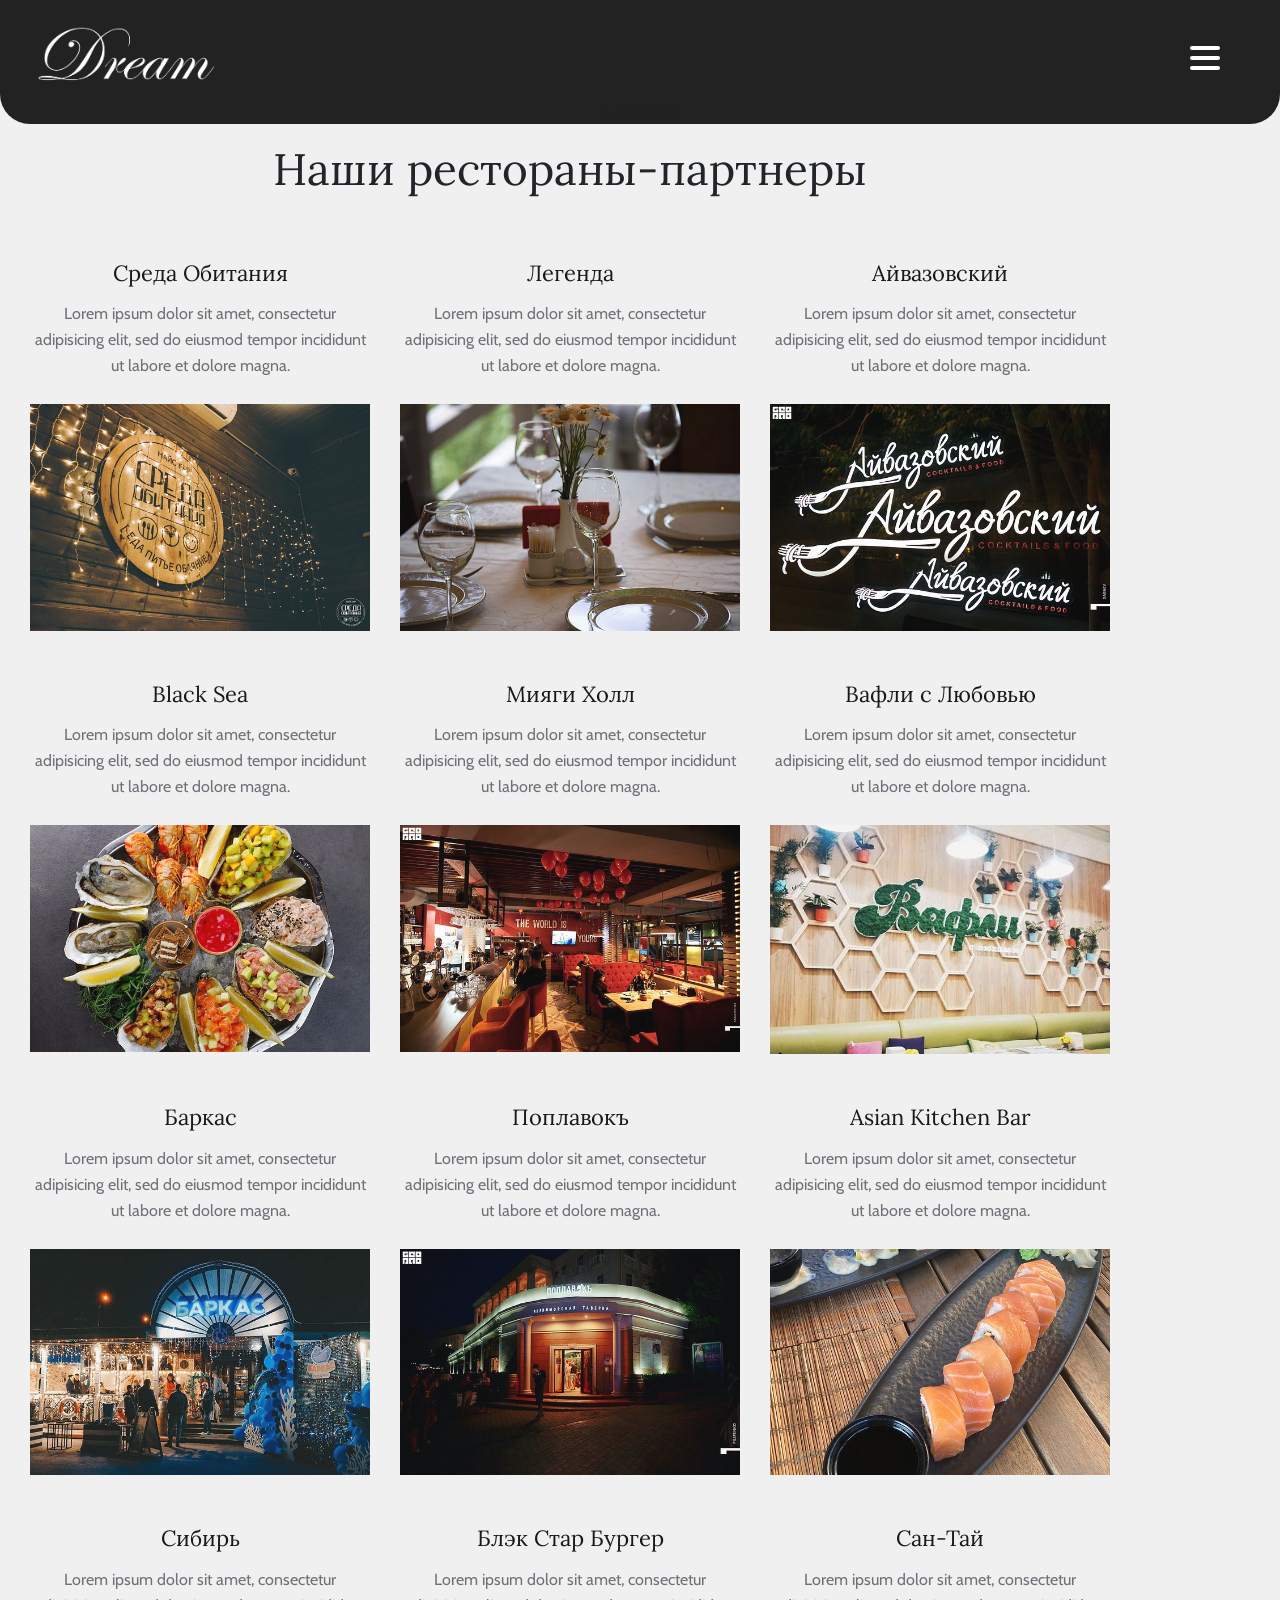
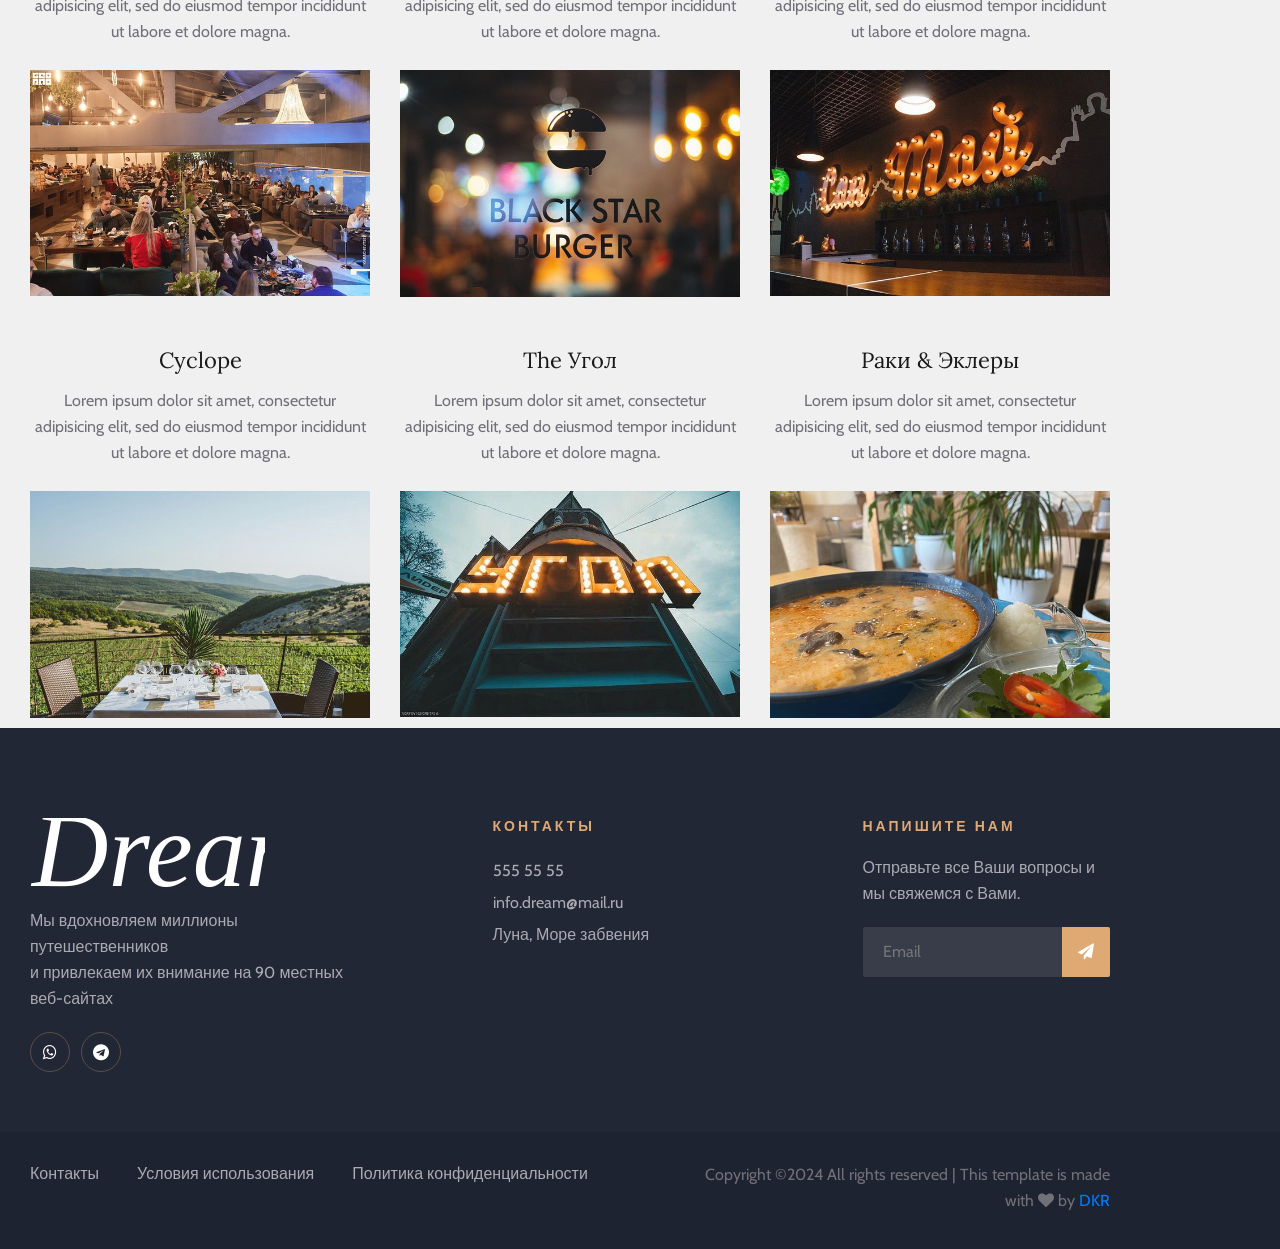
==== commit 5693610a: "rename home to index" ====
--- a/restaurants.html
+++ b/restaurants.html
@@ -46,7 +46,7 @@
                 <div class='menu-button'></div>
                 </label>
                  <ul class="menu_top">
-                    <li><a href="./home.html">Главная</a></li>
+                    <li><a href="./index.html">Главная</a></li>
                     <li><a href="./rooms/rooms.html">Номера</a></li>
                  </ul>
 
@@ -75,7 +75,7 @@
                                                 <li><a href="./rooms/premium.html">Премиум</a></li>
                                             </ul>
                                         </li>
-                                        <li class="contact" style="padding-left: 55px;"><a href="./home.html">Главная</a></li>
+                                        <li class="contact" style="padding-left: 55px;"><a href="./index.html">Главная</a></li>
                                     </ul>
                                 </nav>
                             </div>
